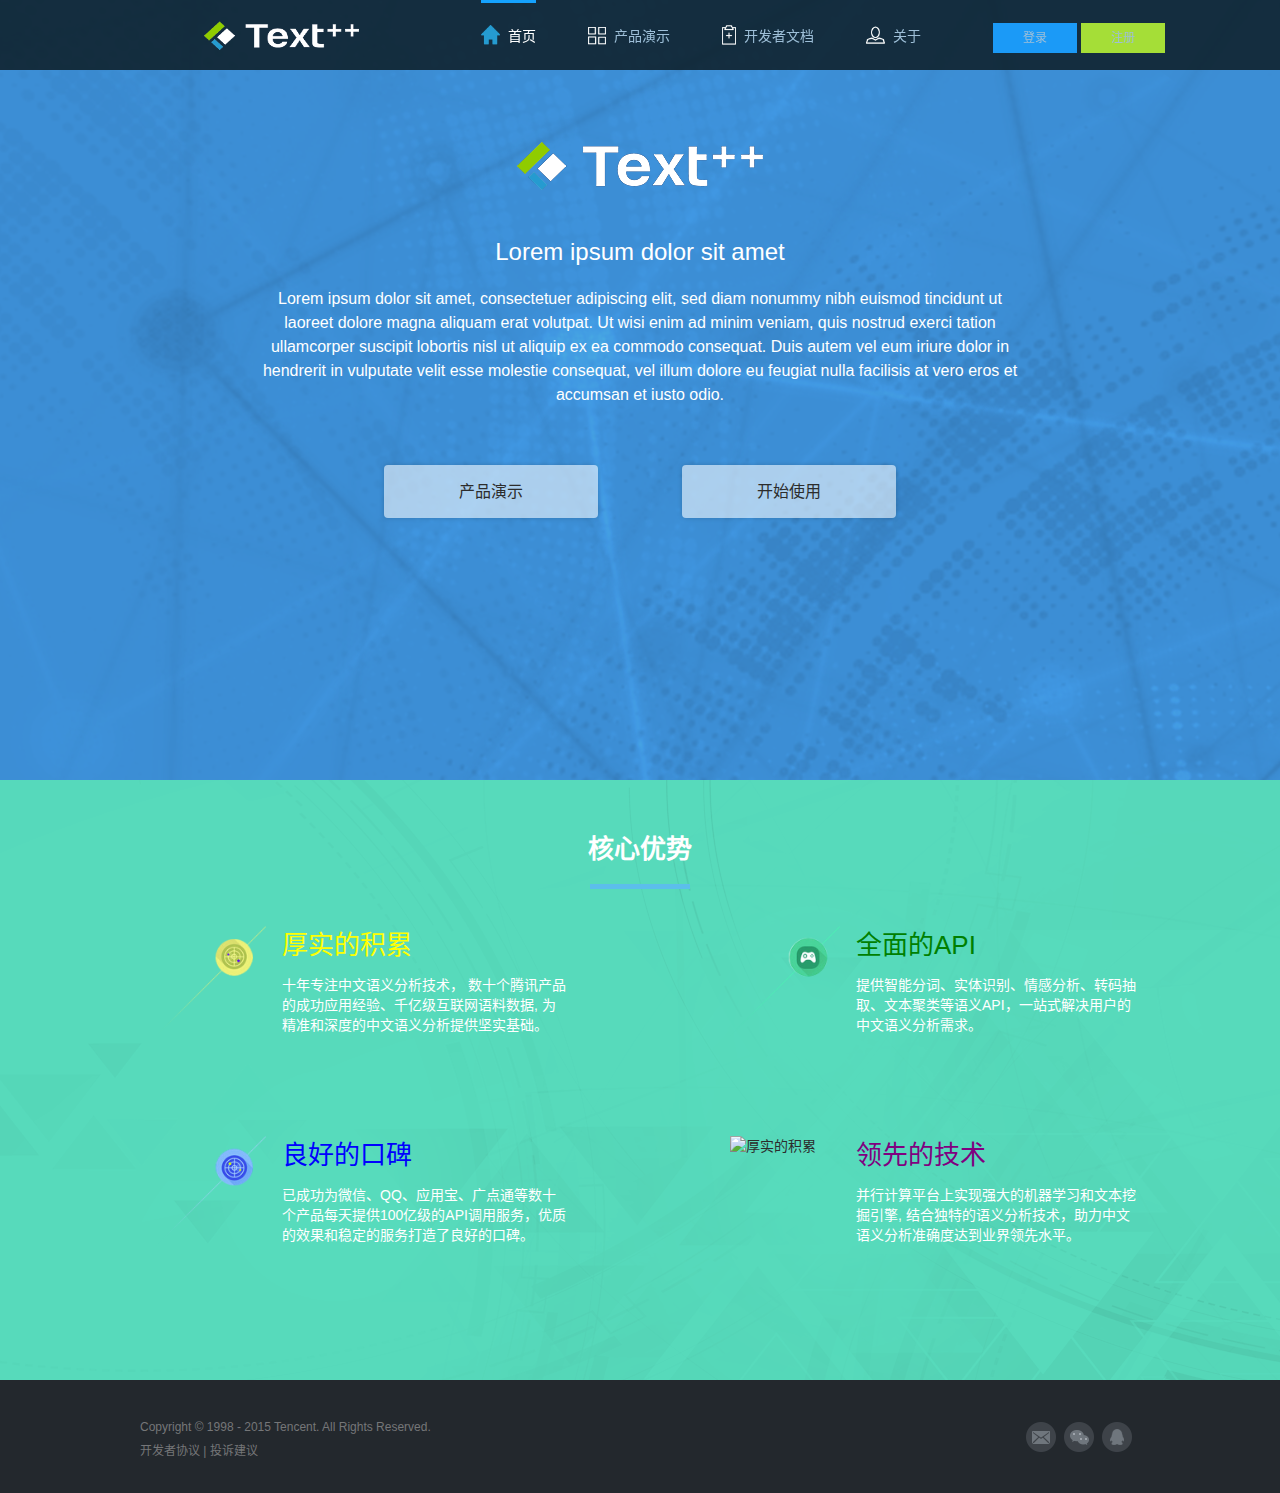
==== app/templates/index.html @ 3417a4ab "delete .html" ====
<!DOCTYPE html>
<!--[if lt IE 9]>
    <html class="lt9">
<![endif]-->
<html lang="zh-cn">

<head>
    <script type="text/javascript">
	    var _speedMark = new Date();
	</script>
	<meta http-equiv="Content-Type" content="text/html; charset=utf-8" />
    <meta http-equiv="X-UA-Compatible" content="IE=edge" />
    <title>Text++-首页</title>
    <meta name="Copyright" content="Tencent" />
    <link href="public/wenzhi/images/common/favicon.ico" type="image/ico" rel="shortcut icon" />
    <meta name="Keywords" content="Text++" />
    <meta name="Description" content="中文语义分析平台" />
	<script type="text/javascript" src="https://js.aq.qq.com/js/aq_common.js"></script>
    <link rel="stylesheet" href="public/wenzhi/css/global.css">
    <link rel="stylesheet" href="public/wenzhi/css/index.css">
    <link rel="stylesheet" href="public/wenzhi/css/buttons.css">
    <link rel="stylesheet" href="public/wenzhi/css/footer.css">
    <script type="text/javascript" src="public/wenzhi/js/respond.min.js"></script>
    

    <!-- <meta name="full-screen" content="yes">
	<meta name="viewport" content="width=device-width,height=device-height,initial-scale=1.0,minimum-scale=1.0,maximum-scale=1.0,user-scalable=yes"> -->
</head>

<body>
    <div class="header_topbar">
        <div class="header_content ui_maxw">
            <a href="index" class="logo" title="Text++">Text++</a>
                <div class="header_menu">
                    <ul>
                        <li class="current"><a href="#" title="首页"><img style = "float:left; margin-top:22px;s" src="public/wenzhi/images/main/home_choose.png" height="30%"/>&nbsp;&nbsp;首页</a></li>
                        <li><a href="semantic" title="产品演示"><img style = "float:left; margin-top:22px;s" src="public/wenzhi/images/main/product.png" height="30%"/>&nbsp;&nbsp;产品演示</a></li>
                        <li><a href="#" title="开发者文档"><img style = "float:left; margin-top:22px;s" src="public/wenzhi/images/main/document.png" height="30%"/>&nbsp;&nbsp;开发者文档</a></li>
                        <li><a href="#" title="关于"><img style = "float:left; margin-top:22px;s" src="public/wenzhi/images/main/about.png" height="30%"/>&nbsp;&nbsp;关于</a></li>
                    </ul>
                </div>
                <div class="header_sign">
                    <div class="sign_wrap">
                        <a href="login" class="button button-primary button-small">登录</a>
                        <a href="register" class="button button-action button-small">注册</a> 
                    </div>
                </div>
        </div>
        <div class="header_topbar_bg"></div>
    </div>

    <div class="header">
        <div class="header_banner">
            <div class="header_banner_content ui_maxw">
                <h1><img src="public/wenzhi/images/main/logo.png"></h1>

                    <div class="article_col_head active">
                        <p><font color="white" size="5pt">Lorem ipsum dolor sit amet</font></p>
                        <p><font color="white" size="3pt">Lorem ipsum dolor sit amet, consectetuer adipiscing elit, sed diam nonummy nibh euismod tincidunt ut laoreet dolore magna aliquam erat volutpat. Ut wisi enim ad minim veniam, quis nostrud exerci tation ullamcorper suscipit lobortis nisl ut aliquip ex ea commodo consequat. Duis autem vel eum iriure dolor in hendrerit in vulputate velit esse molestie consequat, vel illum dolore eu feugiat nulla facilisis at vero eros et accumsan et iusto odio.</font></p>
                    </div>
                <div class="header_banner_btn"> <a href="semantic
                " class="mod_bigbtn mod_btn_white" title="产品演示">产品演示</a> <a href="semantic" class="mod_bigbtn mod_btn_white" title="开始使用" target="_blank">开始使用</a> </div>
            </div>
        </div>
        <div class="header_bg"></div>
    </div>

    <div class="section_container active">
        <div class="section_bg">
            <div class="title">
                <h2 class="mod_h2">核心优势</h2>
            </div>
            <div class="section_list ui_maxw">
                <ul>
                    <li class="section_list_item section_item_1">
                        <div class="pto"> <img src="public/wenzhi/images/main/advavtage_a.png" height="100%" alt="厚实的积累"> </div>
                        <h3 class="tit"><font color="yellow">厚实的积累</font></h3>
                        <p class="info"> 十年专注中文语义分析技术， 数十个腾讯产品的成功应用经验、千亿级互联网语料数据, 为精准和深度的中文语义分析提供坚实基础。 </p>
                    </li>
                    <li class="section_list_item section_item_2">
                        <div class="pto"> <img src="public/wenzhi/images/main/advavtage_b.png" height="100%" alt="厚实的积累"> </div>
                        <h3 class="tit"><font color="green">全面的API</font></h3>
                        <p class="info"> 提供智能分词、实体识别、情感分析、转码抽取、文本聚类等语义API，一站式解决用户的中文语义分析需求。 </p>
                    </li>
                    <li class="section_list_item section_item_3">
                        <div class="pto"> <img src="public/wenzhi/images/main/advavtage_c.png" height="100%" alt="厚实的积累"> </div>
                        <h3 class="tit"><font color="blue">良好的口碑</font></h3>
                        <p class="info"> 已成功为微信、QQ、应用宝、广点通等数十个产品每天提供100亿级的API调用服务，优质的效果和稳定的服务打造了良好的口碑。 </p>
                    </li>
                    <li class="section_list_item section_item_4">
                        <div class="pto pto_1"> <img src="public/wenzhi/images/main/advavtage_d.png" height="100%" alt="厚实的积累"> </div>
                        <h3 class="tit"><font color="purple">领先的技术</font></h3>
                        <p class="info"> 并行计算平台上实现强大的机器学习和文本挖掘引擎, 结合独特的语义分析技术，助力中文语义分析准确度达到业界领先水平。 </p>
                    </li>
                </ul>
            </div>
        </div>
    </div>

    <script type="text/javascript" src="public/wenzhi/js/jquery-1.11.1.min.js"></script>
    <script type="text/javascript" src="public/wenzhi/js/jquery.scrollUp.js"></script>
    <script type="text/javascript" src="public/wenzhi/js/footer.js"></script>
    <script type="text/javascript" src="public/wenzhi/js/common.js"></script>
    <div class="footer">
	<div class="copyright ui_maxw">
		<p class="txt">Copyright &copy; 1998 - 2015 Tencent. All Rights Reserved.</p>
		<p class="txt"><a href="help.html?topic=agreement">开发者协议</a> | <a href="http://mail.qq.com/cgi-bin/qm_share?t=qm_mailme&email=Enx_Yk16d35id2BSY2M8cX1-" target="_blank">投诉建议</a></p>
		
		<div class="foot_link"> 
			<a href="http://mail.qq.com/cgi-bin/qm_share?t=qm_mailme&email=Enx_Yk16d35id2BSY2M8cX1-" target="_blank" class="ico_foot_mail"></a> 
			<a class="ico_foot_wechat">
			<div class="link_show"> <b class="bar"></b>
				<p class="tit">扫码关注“腾讯文智”</p>
				<div class="photo"> <img src="public/wenzhi/images/common/wechat_nlp_new.jpg" alt="扫码关注“腾讯云搜”"> </div>
			</div>
			</a> 
			<a target="_blank" class="ico_foot_qq"></a>
		</div>
	</div>
	<div class="scrollUpf">
        <a style="" title="返回顶部" href="javascript:pageScroll();" id="scrollUp"></a>
    </div>
</div>

    <script src="public/wenzhi/plugin/bootstrap/js/bootstrap.min.js"></script>
    <script src="public/wenzhi/plugin/bootstrap/assets/js/docs.min.js"></script>
	
</body>

</html>
---- app/templates/public/wenzhi/css/global.css ----
/* reset begin */
html { -webkit-text-size-adjust: 100%; -ms-text-size-adjust: 100%; }
body, dl, dt, dd, ul, ol, li, h1, h2, h3, h4, h5, h6, pre, code, form, fieldset, legend, input, textarea, p, blockquote, th, td, hr, button, article, aside, details, figcaption, figure, footer, header, hgroup, menu, nav, section { margin: 0; padding: 0; }
article, aside, details, figcaption, figure, footer, header, hgroup, menu, nav, section { display: block; }
audio, canvas, video { display: inline-block; *display:inline;
*zoom:1;
}
body, button, input, select, textarea { font: 14px/1.5 'microsoft yahei',tahoma, Arial, 'hiragino sans gb', 'microsoft yahei', sans-serif; }
h1, h2, h3, h4, h5, h6 { font-size: 1em; }
a { text-decoration: none; }
/*a:active { background-color: transparent; }*/
small, cite, code, em, th, i, b { font-size: 1em; font-style: normal; font-weight: 500; }
input, select, textarea, button { font-size: 1em; -webkit-box-sizing: content-box; -moz-box-sizing: content-box; box-sizing: content-box; }
button, input[type=button], input[type=submit] { cursor: pointer; }
button[disabled], input[disabled] { cursor: default; }
button::-moz-focus-inner, input::-moz-focus-inner {
border:0 none;
padding:0;
}
textarea { overflow: auto; vertical-align: top; }
table { border-collapse: collapse; border-spacing: 0; }
fieldset, img, iframe { border: 0 none; }
img { display: inline-block; vertical-align: bottom; -ms-interpolation-mode: bicubic; }
iframe { display: block; }
ul, ol { list-style: none; }
li { vertical-align: top; }
q:before, q:after { content: ''; }
table {
  border-collapse: collapse;
  border-spacing: 0;
}
td,
th {
  padding: 0;
}
/* reset end */
body{
  color: #2c2c2c;
}
button,input[type='button']{
  outline: none;
}
::-webkit-input-placeholder { /* WebKit browsers */
    color:#2c2c2c;
}
:-moz-placeholder { /* Mozilla Firefox 4 to 18 */
    color:#2c2c2c;
}
::-moz-placeholder { /* Mozilla Firefox 19+ */
    color:#2c2c2c;
}
:-ms-input-placeholder { /* Internet Explorer 10+ */
    color:#2c2c2c;
}
/*输入框*/
/*input[type="text"]{
  color:#b0b0b0;
  border: 1px solid #d2d2d2;
}*/
input[type="text"]:focus, textarea:focus{
  /*border: 1px solid #3094f1 !important;*/
  outline: none;
  /*color: #2a2a2a;*/
}
input[type="text"][readonly]{
  border: none;
}
input[type="text"][readonly]:focus{
  border: none;
  color: #b0b0b0;
}
/* 公用组件 */
.clearfix:after {
    clear:both;
    content:".";
    display:block;
    height:0;
    line-height:0;
    font-size:0;
    visibility:hidden;
}
.clearfix { zoom:1; }

.ui_maxw{
  width: 1170px;
  padding: 0 15px;
  margin-left: auto;
  margin-right: auto;
}
/* 响应式 处理 */
@media screen and (max-width: 1401px){
  .ui_maxw{
    width: 1000px;
    padding-left: 0;
    padding-right: 0;
  }
}
.ui_tac{
  text-align: center;
}
.ui_left{
  float:left;
}
.ui_right{
  float:right;
}
.ui_txt_red{
  color: #f56e6e;
}
.ui_txt_blue{
  color: #3094f1;
}
.ui_txt_green{
  color: #3EA41E;
}
/* 公用按钮 */
/*按钮样式*/
.mod_bigbtn{
  display: inline-block;
  *display: inline;
  *zoom: 1;
  width: 214px;
  height: 53px;
  line-height: 53px;
  border-radius: 4px;
  text-align: center;
  box-shadow: 0 0 5px rgba(12,2,3,.17);
  font-size: 16px;
  color: #115274;
  transition: all .5s ease-out;
}
.mod_smallbtn{
  display: inline-block;
  *display: inline;
  *zoom: 1;
  width: 108px;
  height: 38px;
  line-height: 38px;
  border-radius: 4px;
  text-align: center;
  transition: all .5s ease-out;
}
.mod_autobtn{
  display: inline-block;
  *display: inline;
  *zoom: 1;
  padding: 0 40px;
  height: 38px;
  line-height: 38px;
  text-align: center;
  transition: .4s cubic-bezier(.3,0,0,1.0);
  border-radius: 4px;
}
/*按钮外观*/
/*白蓝*/
.mod_btn_blue{
  color: #2890e1;
  background-color: #FFFFFF;
  border: 1px solid #2186d5;
}
.mod_btn_blue:hover{
  background-color: #f1f9ff;
  border: 1px solid #2b90de;
}
/*深蓝*/
.mod_btn_deep{
  color: #FFFFFF;
  background-color: #2890e1;
  border: 1px solid #2186d5;
}
.mod_btn_deep:hover{
  background-color: #2186d5;
}
/*白*/
.mod_btn_white{
  color:#2c2c2c;
  background-color: rgba(255,255,255,.57);
  background-color: #94c5e4\0/; /* ie8 */
  *background-color: #94c5e4; /* ie6-7 */
}
.mod_btn_white:hover{
  background-color: rgba(255,255,255,.75);
  background-color: #94c5e4\0/; /* ie8 */
  *background-color: #94c5e4; /* ie6-7 */
}
/*纯白*/
.mod_btn_snow{
  color:#2c2c2c;
  background-color: #FFFFFF;
  border: 1px solid #dbdbdb;
}
.mod_btn_snow:hover{
  background-color: #f9f9f9;
}
/*绿*/
.mod_btn_green{
  background-color: rgba(124,224,101,.80);
  background-color: #7ce065\0/; /* ie8 */
  *background-color: #7ce065; /* ie6-7 */
}
.mod_btn_green:hover{
  background-color: #8bf273;
}
/*灰*/
.mod_btn_gray{
  color: #2c2c2c;
  background-color: #f8f8f8;
  border: 1px solid #dbdbdb;
}
.mod_btn_gray:hover{
  background-color: #dbdbdb;
}
/* 公共icon */
.icon_main{
  display: inline-block;
  *display: inline;
  *zoom: 1;
  vertical-align: middle;
}
.mod_h2{
  display: inline-block;
  *display: inline;
  *zoom: 1;
  padding-bottom: 22px;
  font-size: 26px;
  *border-bottom: 5px solid #5cbeeb;
}
.mod_h2:after{
  display: block;
  content: "";
  width: 0;
  margin: 15px auto -27px;
  height: 5px;
  background-color: #5cbeeb;
  transition: all 0.8s ease;
}
.active .mod_h2:after{
  width: 100px;
}
/*公共头部 导航*/
.fix_top {
  z-index: 10;
  position: fixed;
  top: 0;
  left: 0;
  width: 100%;
  height: 70px;
}
.header_topbar {
    z-index: 10;
    position: fixed;
    width: 100%;
    height: 70px;
}
.header_topbar_bg {
    height: 70px;
    background-color: #0d1c25;
    /*box-shadow: 0 0 24px rgba(12,2,3,0.3);*/
    filter: alpha(opacity=85);
    -moz-opacity: 0.85;
    -khtml-opacity: 0.85;
    opacity: 0.85;
}

.header_topbar_bg2 {
    height: 70px;
    background-color: rgb(103,61,63);
    /*box-shadow: 0 0 24px rgba(12,2,3,0.3);*/
    filter: alpha(opacity=85);
    -moz-opacity: 0.85;
    -khtml-opacity: 0.85;
    opacity: 0.85;
}

.header_content {
    z-index: 5;
    position: relative;
    margin-bottom: -70px;
    height: 70px;
}
.header_content a {
    color: #9ebfd8;
    transition: all .3s ease-out;
}
.header_content a:hover {
    color: #FFF;
}
.header_content .logo {
  z-index: 12;
    position: absolute;
    top: 6px;
    left: 16px;
    width: 250px;
    height: 60px;
    background: url(../images/main/logo.png) no-repeat 0 0;
    background-size: 155px 30px;
    background-position: center center;
    overflow: hidden;
    text-indent: -99em;
}
.header_menu {
    position: absolute;
    top: 0;
    left: 315px;
}
.header_menu ul li {
    float: left;
    margin: 0 26px;
    _display: inline;
}

.header_menu a {
    display: block;
    height: 67px;
    line-height: 67px;
    padding-top: 3px;
}
.header_menu ul li a:hover{
   color: #FFF;
}
.header_menu ul li.current a {
    padding-top: 0;
    border-top: 3px solid #15a2fe;
    color: #FFF;
}
.header_sign {
  z-index: 15;
    position: absolute;
    right: -25px;
    top: 23px;
    color: #9ebfd8;
}
.header_sign .line{
  display: inline-block;
  *display: inline;
  *zoom: 1;
  vertical-align: top;
  margin: 0 8px 0 4px;
}
.header_sign .icon_sign {
    margin-left: 2px;
}
.icon_sign {
    width: 13px;
    height: 13px;
    background: url(../images/common/icon_sign.png) no-repeat 0 0;
}

.sign_wrap {
    text-align: left;
    font-size: 14px;
    height: 52px;
    line-height: 29px;
    white-space: nowrap;
}
.sign_wrap .user_avatar{
  position: relative;
  cursor: pointer;
  float: left;
  vertical-align: middle;
  line-height: 30px;
}
.sign_wrap .tooltip{
  display: none;
  z-index:10;
  position: absolute;
  top: 33px;
  right: 6px;
  width: 50px;
  padding: 0 10px;
  font-size: 14px;
  color: #4e4e4e;
  line-height: 26px;
  background-color: #fff;
  border-radius: 3px;
  border: 1px solid #eee;
  white-space: nowrap;
  text-align: center;
  -webkit-box-shadow: 0 1px 3px rgba(12, 2, 3, .35);
  -moz-box-shadow: 0 1px 3px rgba(12, 2, 3, .35);
  box-shadow: 0 1px 3px rgba(12, 2, 3, .35);
}
.sign_wrap .tooltip:hover{
    color: #3094f1;
}
.sign_wrap .tooltip .ico_up_arrow{
  position: absolute;
  top: -8px;
  right: 10px;
  width: 15px;
  height: 9px;
  background-image: url(../images/common/ico_up_arrow.png);
}
.sign_wrap .avatar{
  width: 30px;
  height: 30px;
  border-radius: 100%;
  box-shadow: 0 0 2px rgba(12, 2, 3, .72);
}
.sign_wrap .user_name{
  display: inline-block;
  padding-bottom: 4px;
  text-align: left;
  overflow: hidden;
  text-overflow: ellipsis;
  white-space: nowrap;
  cursor: pointer;
}
.sign_wrap .user_name:hover .tooltip{
  display: inline-block;
}
.sign_wrap .user_name .bor{
  display: inline-block;
  *display: inline;
  *zoom: 1;
  margin-right: 3px;
  font-size:0;
  width:0;
  height:0;
  border-width:4px;
  border-style: solid dashed dashed;
  border-color: #9ebfd8 transparent transparent;
  overflow:hidden;
}
.sign_wrap .user_name:hover .bor{
  border-color: #FFFFFF transparent transparent;
}
/*公共底部*/
.footer{
  z-index: 10;
  position: relative;
  height: 113px;
  font-size: 12px;
  background-color: #23282d;
}
.footer .copyright{
  position: relative;
  padding-top: 35px;
  text-align: center;
}
.footer .copyright .txt{
  line-height: 24px;
  color: #757678;
  text-align: left;
}
.footer .copyright a{
  color: #757678;
  text-decoration: none;
}
.footer .copyright a:hover{
  text-decoration: underline;
}
.foot_link {
  position: absolute;
  right: 8px;
  top: 42px;
}
.foot_link a{
  float: left;
  display: inline-block;
  margin-left: 8px;
  width: 30px;
  height: 30px;
  background-repeat: no-repeat;
  background-image: url(../images/common/ico_foot_link.png);
  cursor: pointer;
}
.foot_link a:hover{
  text-decoration: none;
}
.foot_link .ico_foot_mail{
  background-position: 0 -33px;
}
.foot_link .ico_foot_mail:hover{
  background-position: 0 0;
}
.foot_link .ico_foot_wechat{
  position: relative;
  background-position: -33px -33px;
}
.foot_link .ico_foot_wechat:hover{
  background-position: -33px 0;
}
.foot_link .ico_foot_qq{
  background-position: -66px -33px;
}
.foot_link .ico_foot_qq:hover{
  background-position: -66px 0;
}
.foot_link .link_show{
  display: none;
  position: absolute;
  top: -174px;
  left: -57px;
  width: 140px;
  height: 155px;
  text-align: center;
  background-color: #fff;
  border-radius: 3px;
  box-shadow: 0 0 3px rgba(12,2,3,.25);
  *border: 1px solid #ebeaea;
}
.foot_link .link_show .bar{
  z-index: 10;
  position: absolute;
  left: 62px;
  top: 155px;
  display: block;
  font-size: 0;
  width: 0;
  height: 0;
  border-width: 8px;
  border-style: solid dashed dashed;
  border-color: #FFFFFF transparent transparent;
}
.foot_link .link_show .tit{
  padding:8px 0 10px 0;
  color: #4e4e4e;
}
.foot_link .ico_foot_wechat:hover .link_show{
  display: block;
}
.foot_link .ico_foot_wechat:hover  .tit{
  text-decoration: none;
}

/* iconfont  */
@font-face {font-family: "iconfont";
  src: url('../images/iconfont/iconfont.eot'); /* IE9*/
  src: url('../images/iconfont/iconfont.eot?') format('embedded-opentype'), /* IE6-IE8 */
  url('../images/iconfont/iconfont.woff') format('woff'), /* chrome、firefox */
  url('../images/iconfont/iconfont.ttf') format('truetype'), /* chrome、firefox、opera、Safari, Android, iOS 4.2+*/
  url('../images/iconfont/iconfont.svg') format('svg'); /* iOS 4.1- */
}

.iconfont {
  font-family:"iconfont" !important;
  font-size:16px;
  color: #FFF;
  filter:alpha(opacity=40);-moz-opacity:0.4;-khtml-opacity: 0.4; opacity: 0.4;
  font-weight: 200;
  font-style:normal;
  -webkit-font-smoothing: antialiased;
  -webkit-text-stroke-width: 0.1px;
  -moz-osx-font-smoothing: grayscale;
}
.icon-iconthree:before { content: "\e60a"; }
.icon-iconfour:before { content: "\e608"; }
.icon-iconsix:before { content: "\e609"; }
.icon-icondot:before { content: "\e607"; }

/* iconfont -------- */

/* -----来自星星的你 -------*/
.col_bg{
    position: relative;
}
.col_bg em{
    position: absolute;
}
.col_bg .iconfont{
    display: block;
    background-repeat: no-repeat;
    background-position: center center;
}
/* 类型 */
.icon_dot{
   /* 圆形 &#xe607; */
}
.icon_san{
    /* 三角形 &#xe60a; */
}
.icon_six{
    /*六边形 &#xe609; */
}
.icon_four{
   /*四边形 &#xe608; */
}

 /* 大小 */
.size_20{
    width: 20px;
    height: 20px;
   font-size: 20px;
   line-height: 20px;
}
.size_25{
    width: 25px;
    height: 25px;
   font-size: 25px;
   line-height: 25px;
}
.size_30{
    width: 30px;
    height: 30px;
   font-size: 30px;
   line-height: 30px;
}
.size_35{
    width: 35px;
    height: 35px;
   font-size: 35px;
   line-height: 35px;
}
.size_40{
    width: 40px;
    height: 40px;
   font-size: 40px;
   line-height: 40px;
}
.size_50{
    width: 50px;
    height: 50px;
   font-size: 50px;
   line-height: 50px;
}
.size_60{
    width: 60px;
    height: 60px;
   font-size: 60px;
   line-height: 60px;
}
.size_65{
    width: 65px;
    height: 65px;
   font-size: 65px;
   line-height: 65px;
}
.size_70{
    width: 70px;
    height: 70px;
   font-size: 70px;
   line-height: 70px;
}
.size_80{
    width: 80px;
    height: 80px;
   font-size: 80px;
   line-height: 80px;
}
.size_85{
    width: 85px;
    height: 85px;
   font-size: 85px;
   line-height: 85px;
}
.size_90{
    width: 90px;
    height: 90px;
   font-size: 90px;
   line-height: 90px;
}
.size_100{
    width: 100px;
    height: 100px;
   font-size: 100px;
   line-height: 100px;
}
/* 定位 */
/* 01 */
.wrap_xy_1 .em_xy_1 {
    bottom: 17%;
    left: 17%;
}
.wrap_xy_1 .em_xy_2 {
    top: 30%;
    left: 30%;
}
.wrap_xy_1 .em_xy_3 {
    top: 24%;
    left: 0;
}
.wrap_xy_1 .em_xy_4 {
    top: 22%;
    right: 20%;
}
.wrap_xy_1 .em_xy_5 {
    bottom: 10%;
    left: 40%;
}
.wrap_xy_1 .em_xy_6 {
    top: 52%;
    right: 20%;
}
.wrap_xy_1 .em_xy_7{
    bottom: 6%;
    right: -10%;
}
.wrap_xy_1 .em_xy_8{
    top: 32%;
    right: 38%;
}

/*  02 */
.wrap_xy_2 .em_xy_1 {
    bottom: 10%;
    left: -3%;
}
.wrap_xy_2 .em_xy_2 {
    top: 25%;
    left: 30%;
}
.wrap_xy_2 .em_xy_3 {
    bottom: 26%;
    left: 34%;
}
.wrap_xy_2 .em_xy_4 {
    bottom: 6%;
    right: -3%;
}
.wrap_xy_2 .em_xy_5 {
    top: 51%;
    right: 17%;
}
.wrap_xy_2 .em_xy_6 {
    top: 12%;
    right: 7%;
}
/*  02 */
.wrap_xy_3 .em_xy_1 {
    bottom: 10%;
    left: 28%;
}
.wrap_xy_3 .em_xy_2 {
  top: 24%;
  left: -17%;
}
.wrap_xy_3 .em_xy_3 {
    top: 10px;
  left: 10%;
}
.wrap_xy_3 .em_xy_4 {
    bottom: 0;
    right: -3%;
}
.wrap_xy_3 .em_xy_5 {
  top: -86px;
  right: 26%;
}
.wrap_xy_3 .em_xy_6 {
  top: 12%;
  right: -22%;
}
.wrap_xy_3 .em_xy_7{
  top: 12%;
    right: 15%;
}
.wrap_xy_3 .em_xy_8{
  top: 12%;
    left: 8%;
}
.wrap_xy_3 .em_xy_9{
  top: -100px;
    left: -10%;
}
/* 05 */
#section5 .icon_san {color: #55c225; }
#section5 .icon_dot {color: #31a4d9; }
#section5 .icon_six {color: #ff6a28; }
#section5 .icon_four{color: #fbb234; }
#section5 .iconfont{filter:alpha(opacity=60);-moz-opacity:0.6;-khtml-opacity: 0.6; opacity: 0.6;}

/* 星星的 旋转 */

.ani_rot_1 {
    -webkit-animation: ani_rot_1 10.8s 0s linear infinite  ;
    animation: ani_rot_1 10.8s 0s linear infinite  ;
}
@-webkit-keyframes ani_rot_1 {
    0% {
        transform:rotate(0deg);
    }
    100% {
       transform:rotate(360deg);
    }
}
@keyframes ani_rot_1 {
    0% {
        transform:rotate(0deg);
    }
    100% {
       transform:rotate(360deg);
    }
}

/* 星星的 位移 */
.ani_xy_1{
    -webkit-animation: ani_xy_1 12s 0s linear infinite alternate ;
    animation: ani_xy_1 12s 0s linear infinite alternate ;
}
@-webkit-keyframes ani_xy_1 {
    0% {
        transform:translate3d(0,-50px,0);
    }
    100% {
       transform:translate3d(30px,50px,0);
    }
}
@keyframes ani_xy_1 {
    0% {
        transform:translate3d(0,-50px,0);
    }
    100% {
       transform:translate3d(30px,50px,0);
    }
}
.ani_xy_2 {
    -webkit-animation: ani_xy_2 12s 0s linear infinite alternate ;
    animation: ani_xy_2 12s 0s linear infinite alternate ;
}
@-webkit-keyframes ani_xy_2 {
    0% {
        transform:translate3d(-30px,-58px,0) ;
    }
    100% {
       transform:translate3d(0,50px,0);
    }
}
@keyframes ani_xy_2 {
    0% {
        transform:translate3d(-30px,-58px,0) ;
    }
    100% {
       transform:translate3d(0,50px,0);
    }
}
.ani_xy_3 {
    -webkit-animation: ani_xy_3 12s 0s linear infinite alternate ;
    animation: ani_xy_3 12s 0s linear infinite alternate ;
}
@-webkit-keyframes ani_xy_3 {
    0% {
        transform:translate3d(0,58px,0) ;
    }
    100% {
       transform:translate3d(-30px,-50px,0) ;
    }
}
@keyframes ani_xy_3 {
    0% {
        transform:translate3d(0,58px,0) ;
    }
    100% {
       transform:translate3d(-30px,-50px,0) ;
    }
}
.ani_xy_4 {
    -webkit-animation: ani_xy_4 12s 0s linear infinite alternate ;
    animation: ani_xy_4 12s 0s linear infinite alternate ;
}
@-webkit-keyframes ani_xy_4 {
    0% {
        transform:translate3d(0,58px,0) ;
    }
    100% {
        transform:translate3d(30px,-60px,0) ;
    }
}
@keyframes ani_xy_4 {
    0% {
        transform:translate3d(0,58px,0) ;
    }
    100% {
        transform:translate3d(30px,-60px,0) ;
    }
}

#help_xx{
  position: absolute;
  top: 70px;
  left: 50%;
  height: 194px;
  margin-left: -600px;
}
#help_xx .col_bg{
  margin-top: 97px;
}
#help_xx .iconfont{
  color: #d5d5d5\9;
  color: rgba(213,213,213,0.75);
}

.console_left {
  float: left;
  width: 30%;

  background-color: red;
  margin: 0px;
  padding: 0px;
}

.console_right {
  float: right;
  width: 70%;

  background-color: blue;
  margin: 0px;
  padding: 0px; 
}
---- app/templates/public/wenzhi/css/index.css ----
.header {
  position: relative;
  z-index: 3;
  overflow: hidden;
  width: 100%;
  height: 780px;
  background-color: #1589ce;
  background-image: -webkit-linear-gradient(315deg, #1e5ea2 30%, #0fa5ea 70%);
  background-image: linear-gradient(135deg, #1e5ea2 30%, #0fa5ea 70%);
  background-image: -webkit-linear-gradient(135deg, #1e5ea2 30%, #0fa5ea 70%);
  background-image: linear-gradient(-45deg, #1e5ea2 30%, #0fa5ea 70%);
}
.header_bg {
  position: absolute;
  top: 0;
  left: 0;
  width: 100%;
  height: 780px;
  background: url(../images/main/background.png) no-repeat center top;
}
.header_banner,
.header_brand {
  position: relative;
  z-index: 5;
  width: 100%;
  margin-top: 67px;
}
/* banner */
.header_banner h1 {
  padding-top: 74px;
  font-size: 26px;
  font-weight: normal;
  text-align: center;
  color: #fff;
}
.header_banner .bar_img {
  width: 453px;
  margin: 10px auto 0;
  text-align: center;
}
.header_banner .bar_img .bar {
  display: inline-block;
  width: 85px;
  height: 6px;
  background-color: #fff;
}
.header_banner .bar_img .img_wrap {
  overflow: hidden;
  height: 127px;
  margin-top: 11px;
  text-indent: -99em;
  background: url(../images/index/banng_tit.png) no-repeat center bottom;
}
.header_banner_btn {
  margin-top: 20px;
  text-align: center;
}
.header_banner_btn .mod_bigbtn {
  margin: 0 40px;
}
/* 焦点&闪现 ----------------- */
.header_banner_content {
  position: relative;
}
.focus_wrap {
  /*z-index: 10;
        position: absolute;
        top: 0;
        left: 0;
        width: 100%;
        height: 542px;*/
}
.focus_item {
  position: absolute;
  width: 62px;
}
.focus_item_cont {
  position: relative;
  height: 72px;
}
.focus_item_cont .icon {
  width: 62px;
  height: 47px;
}
.focus_item_cont .dot {
  display: block;
  width: 23px;
  height: 23px;
  margin: 5px auto 0;
  background: url(../images/index/focus_dotbg.png) no-repeat 0 0;
}
.focus_item_cont .text {
  position: absolute;
  white-space: nowrap;
  color: #fff;
}
.focus_item_1 {
  top: 130px;
  left: 224px;
}
.focus_item_1 .focus_item_cont .icon {
  background: url(../images/index/focus_1_ico.png) no-repeat 0 0;
}
.focus_item_1 .focus_item_cont .text {
  top: -25px;
  right: 52px;
  height: 35px;
}
.focus_line_1 {
  width: 61px;
  height: 25px;
  background: url(../images/index/focus_line_1.png) no-repeat right 10px;
}
.focus_line_2 {
  width: 62px;
  height: 26px;
  background: url(../images/index/focus_line_2.png) no-repeat left 10px;
}
.focus_item_2 {
  top: 290px;
  left: 294px;
}
.focus_item_2 .focus_item_cont .icon {
  background: url(../images/index/focus_2_ico.png) no-repeat 0 0;
}
.focus_item_2 .focus_item_cont .text {
  top: -25px;
  right: 52px;
  height: 35px;
}
.focus_item_3 {
  top: 170px;
  left: 923px;
}
.focus_item_3 .focus_item_cont .icon {
  background: url(../images/index/focus_3_ico.png) no-repeat 0 0;
}
.focus_item_3 .focus_item_cont .text {
  top: -27px;
  left: 52px;
  height: 35px;
}
/* 焦点&闪现动画 */
.focus_item .focus_item_cont .text .focus_line_1,
.focus_item .focus_item_cont .text .focus_line_2 {
  overflow: hidden;
  width: 0;
  -webkit-transition: all 0.4s ease-in-out;
          transition: all 0.4s ease-in-out;
  opacity: 0;
}
.lt9 .focus_item .focus_item_cont .text .focus_line_1,
.lt9 .focus_item .focus_item_cont .text .focus_line_2 {
  display: none;
}
.focus_item.current .focus_item_cont .text .focus_line_1,
.focus_item.current .focus_item_cont .text .focus_line_2 {
  width: 62px;
  -webkit-transform: translate3d(0, 0, 0);
          transform: translate3d(0, 0, 0);
  opacity: 1;
}
.lt9 .focus_item.current .focus_item_cont .text .focus_line_1,
.lt9 .focus_item.current .focus_item_cont .text .focus_line_2 {
  display: inline-block;
}
.focus_item .focus_item_cont .text b {
  opacity: 0;
}
.lt9 .focus_item .focus_item_cont .text b {
  display: none;
}
.focus_item_1.current .focus_item_cont .text b,
.focus_item_2.current .focus_item_cont .text b {
  -webkit-animation: focus_item_1 .5s .4s linear both;
          animation: focus_item_1 .5s .4s linear both;
  opacity: 1;
}
.lt9 .focus_item_1.current .focus_item_cont .text b,
.lt9 .focus_item_2.current .focus_item_cont .text b {
  display: inline;
}
@-webkit-keyframes focus_item_1 {
  0% {
    -webkit-transform: translate3d(-10px, 0, 0);
            transform: translate3d(-10px, 0, 0);
    opacity: 0;
  }
  100% {
    -webkit-transform: translate3d(0, 0, 0);
            transform: translate3d(0, 0, 0);
    opacity: 1;
  }
}
@keyframes focus_item_1 {
  0% {
    -webkit-transform: translate3d(-10px, 0, 0);
            transform: translate3d(-10px, 0, 0);
    opacity: 0;
  }
  100% {
    -webkit-transform: translate3d(0, 0, 0);
            transform: translate3d(0, 0, 0);
    opacity: 1;
  }
}
.focus_item_3.current .focus_item_cont .text b {
  -webkit-animation: focus_item_3 .5s .4s linear both;
          animation: focus_item_3 .5s .4s linear both;
  opacity: 1;
}
.lt9 .focus_item_3.current .focus_item_cont .text b {
  display: inline;
}
@-webkit-keyframes focus_item_3 {
  0% {
    -webkit-transform: translate3d(10px, 0, 0);
            transform: translate3d(10px, 0, 0);
    opacity: 0;
  }
  100% {
    -webkit-transform: translate3d(0, 0, 0);
            transform: translate3d(0, 0, 0);
    opacity: 1;
  }
}
@keyframes focus_item_3 {
  0% {
    -webkit-transform: translate3d(10px, 0, 0);
            transform: translate3d(10px, 0, 0);
    opacity: 0;
  }
  100% {
    -webkit-transform: translate3d(0, 0, 0);
            transform: translate3d(0, 0, 0);
    opacity: 1;
  }
}
.focus_item .focus_item_cont .icon {
  -webkit-transition: all 0.4s ease-in-out;
          transition: all 0.4s ease-in-out;
  -webkit-transform: translate3d(0, 8px, 0) scale(0.8);
          transform: translate3d(0, 8px, 0) scale(0.8);
  opacity: 1;
}
.focus_item.current .focus_item_cont .icon {
  -webkit-transform: translate3d(0, 0, 0) scale(1.1);
          transform: translate3d(0, 0, 0) scale(1.1);
}
.focus_item_cont .dot {
  -webkit-animation: focus_item_dot 0.8s ease-in infinite alternate;
          animation: focus_item_dot 0.8s ease-in infinite alternate;
}
@-webkit-keyframes focus_item_dot {
  0% {
    -webkit-transform: scale(1.1);
            transform: scale(1.1);
    opacity: .4;
  }
  100% {
    -webkit-transform: scale(0.9);
            transform: scale(0.9);
    opacity: 1;
  }
}
@keyframes focus_item_dot {
  0% {
    -webkit-transform: scale(1.1);
            transform: scale(1.1);
    opacity: .4;
  }
  100% {
    -webkit-transform: scale(0.9);
            transform: scale(0.9);
    opacity: 1;
  }
}
/* 品牌icon --------- */
.header_brand {
  position: absolute;
  bottom: 0;
  left: 0;
  width: 100%;
}
.header_brand_title {
  height: 40px;
  line-height: 40px;
  font-size: 20px;
  text-align: center;
  color: #8fa5b4;
  background-color: rgba(26, 28, 30, 0.56);
}
.lt9 .header_brand_title {
  background-color: #17506f;
}
.header_brand_cont {
  height: 129px;
  background-color: rgba(13, 28, 37, 0.85);
}
.lt9 .header_brand_cont {
  background-color: #1d415f;
}
.header_brand_cont ul {
  padding-top: 30px;
}
.header_brand_cont li {
  position: relative;
  float: left;
  width: 166px;
  height: 70px;
  text-align: center;
  border-left: 1px solid #1e3646;
}
.header_brand_cont li.first {
  border-left: none;
}
.header_brand_cont li.last {
  border-right: none;
}
.header_brand_cont .icon_main {
  position: absolute;
  top: 0;
  left: 50%;
  width: 80px;
  height: 70px;
  margin-left: -40px;
  -webkit-transition: all 0.4s ease-in-out;
          transition: all 0.4s ease-in-out;
  -webkit-transform: translate3d(0, 0, 0) scale(0.8);
          transform: translate3d(0, 0, 0) scale(0.8);
  background-repeat: no-repeat;
  background-position: center center;
}
.icon_brand_wechat {
  background-image: url(../images/common/icon_brand_wechat.png);
}
.icon_brand_qzone {
  background-image: url(../images/common/icon_brand_qzone.png);
}
.icon_brand_music {
  background-image: url(../images/common/icon_brand_music.png);
}
.icon_brand_video {
  background-image: url(../images/common/icon_brand_video.png);
}
.icon_brand_map {
  background-image: url(../images/common/icon_brand_map.png);
}
.icon_brand_qq {
  background-image: url(../images/common/icon_brand_qq.png);
}
.icon_brand_yyb {
  background-image: url(../images/common/icon_brand_yyb.png);
}
.header_brand_cont .icon_brand_wechat2 {
  background-image: url(../images/common/icon_brand_wechat2.png);
  background-position: center -4px;
}
.header_brand_cont .icon_brand_qzone2 {
  background-image: url(../images/common/icon_brand_qzone2.png);
  background-position: center -4px;
}
.header_brand_cont .icon_brand_music2 {
  background-image: url(../images/common/icon_brand_music2.png);
  background-position: center -4px;
}
.header_brand_cont .icon_brand_video2 {
  background-image: url(../images/common/icon_brand_video2.png);
}
.header_brand_cont .icon_brand_map2 {
  background-image: url(../images/common/icon_brand_map2.png);
  background-position: center -4px;
}
.header_brand_cont .icon_brand_qq2 {
  background-image: url(../images/common/icon_brand_qq2.png);
}
.header_brand_cont .icon_brand_yyb2 {
  background-image: url(../images/common/icon_brand_yyb2.png);
  background-position: center -4px;
}
/* 品牌icon 动画 --------- */
.header_brand_cont .i_2 {
  opacity: 0;
}
.lt9 .header_brand_cont .i_2 {
  display: none /* ie6-78 */;
}
.header_brand_cont a:hover .i_2 {
  -ms-transform: scale(1);
  -webkit-transform: scale(1);
          transform: scale(1);
  opacity: 1;
}
.lt9 .header_brand_cont a:hover .i_2 {
  display: inline-block;
}
.header_brand_cont a:hover .i_1 {
  -ms-transform: scale(1.6);
  -webkit-transform: scale(1.6);
          transform: scale(1.6);
  opacity: 0;
}
.lt9 .header_brand_cont a:hover .i_1 {
  display: none;
}
/* 平台介绍 -------------- */
.article_container {
  padding-bottom: 20px;
}
.article_container p {
  color: #7a7a7a;
}
.article_col_head {
  margin-top: 48px;
  padding-bottom: 38px;
  text-align: center;
}
.article_col_head .mod_h2 {
  color: #2c2c2c;
}
.article_col_head p {
  width: 760px;
  line-height: 24px;
  margin: 20px auto 0;
}
/* 分割线 barline-------- */
.index_barline {
  position: relative;
  overflow: hidden;
  width: 100%;
  height: 15px;
}
.index_barline .icon_dot {
  position: absolute;
  z-index: 2;
  top: 0;
  left: 0;
  width: 15px;
  height: 15px;
  background: url(../images/index/icon_bot.png);
}
.index_barline .dot_right {
  right: 0;
  left: auto;
}
.index_barline .line {
  position: absolute;
  top: 7px;
  left: 0;
  width: 100%;
  border-top: 1px solid #d2d2d2;
}
.index_barline .line:after {
  position: absolute;
  top: 0;
  left: 0;
  width: 100%;
  content: '';
  border-top: 1px solid #f1f1f1;
}
/*barline  动画*/
.index_barline .line {
  /*width: 100%;*/
  width: 0;
  -webkit-transition: all 0.8s ease-in-out;
          transition: all 0.8s ease-in-out;
}
.barline_1 .line,
.barline_3 .line {
  left: 15px;
}
.barline_2 .line,
.barline_4 .line {
  right: 15px;
  left: auto;
}
.barline_1.active .line,
.barline_2.active .line,
.barline_3.active .line,
.barline_4.active .line {
  width: 100%;
}
.index_barline .icon_dot {
  -webkit-transition: all 0.4s ease-in-out;
          transition: all 0.4s ease-in-out;
  -ms-transform: scale(0);
  -webkit-transform: scale(0);
          transform: scale(0);
  opacity: 0;
}
.index_barline.active .icon_dot {
  -ms-transform: scale(1);
  -webkit-transform: scale(1);
          transform: scale(1);
  opacity: 1;
}
/*barline  end */
.mod_index_col .col_text {
  width: 600px;
  padding-top: 90px;
}
.mod_index_col .col_text .title {
  padding-bottom: 14px;
  font-size: 26px;
  font-weight: normal;
  color: #2c2c2c;
}
.mod_index_col .col_photo {
  position: relative;
  width: 510px;
  height: 346px;
}
.mod_index_col .col_photo div,
.mod_index_col .col_photo span,
.mod_index_col .col_photo i {
  position: absolute;
  z-index: 1;
}
/* 第一块 动画解构 ---------------- */
/*第一块  主体图*/
.col_ani_1 span {
  width: 64px;
  height: 64px;
}
/*第一块  圆点*/
.col_1_pic_1 {
  top: 103px;
  left: 204px;
  width: 164px;
  height: 215px;
  background: url(../images/index/col_1_pic_1.png) no-repeat 0 0;
}
.col_1_dot_1 {
  top: 27px;
  left: 129px;
  background: url(../images/index/col_1_dot_1.png) no-repeat 0 0;
}
.col_1_dot_2 {
  top: 61px;
  right: 59px;
  background: url(../images/index/col_1_dot_2.png) no-repeat 0 0;
}
.col_1_dot_3 {
  top: 249px;
  left: 93px;
  background: url(../images/index/col_1_dot_3.png) no-repeat 0 0;
}
.col_1_dot_4 {
  top: 244px;
  right: 32px;
  background: url(../images/index/col_1_dot_4.png) no-repeat 0 0;
}
/*第一块  连接线*/
.col_1_line_1 {
  top: 95px;
  left: 159px;
  width: 100px;
  height: 55px;
  background: url(../images/index/col_1_line_1.png) no-repeat 0 0;
}
.col_1_line_2 {
  top: 133px;
  right: 89px;
  width: 119px;
  height: 37px;
  background: url(../images/index/col_1_line_2.png) no-repeat 0 0;
}
.col_1_line_3 {
  top: 265px;
  left: 160px;
  width: 86px;
  height: 21px;
  background: url(../images/index/col_1_line_3.png) no-repeat 0 0;
}
.col_1_line_4 {
  top: 217px;
  left: 358px;
  width: 89px;
  height: 22px;
  background: url(../images/index/col_1_line_4.png) no-repeat 0 0;
}
/* 第二块  动画解构 ------------- */
/*第二块  文本框*/
.col_2_box_1 {
  top: 51px;
  left: 14px;
  width: 392px;
  height: 56px;
  line-height: 56px;
  font-size: 20px;
  text-align: center;
  background: url(../images/index/col_2_box_1.png) no-repeat 0 0;
}
.col_2_box_2 {
  top: 148px;
  left: 92px;
  width: 236px;
  height: 56px;
  line-height: 56px;
  font-size: 20px;
  text-align: center;
  color: #2890e1;
  background: url(../images/index/col_2_box_2.png) no-repeat 0 0;
}
.col_2_box_3 {
  top: 247px;
  left: 11px;
  width: 196px;
  height: 56px;
  line-height: 56px;
  font-size: 20px;
  text-align: center;
  color: #f4743b;
  background: url(../images/index/col_2_box_3.png) no-repeat 0 0;
}
.col_2_box_4 {
  top: 247px;
  left: 210px;
  width: 196px;
  height: 56px;
  line-height: 56px;
  font-size: 20px;
  text-align: center;
  color: #52be52;
  background: url(../images/index/col_2_box_3.png) no-repeat 0 0;
}
/*第二块  连接线*/
.col_2_line_1 {
  top: 107px;
  left: 207px;
  width: 3px;
  height: 42px;
  background: url(../images/index/col_2_line_1.png) no-repeat 0 0;
}
.col_2_line_2 {
  top: 205px;
  left: 105px;
  width: 206px;
  height: 42px;
  background: url(../images/index/col_2_line_2.png) no-repeat 0 0;
}
/* 第三块  动画解构 ------------- */
/*第三块  主体*/
.col_3_pic_1 {
  top: 64px;
  left: 155px;
  width: 239px;
  height: 205px;
  background: url(../images/index/col_3_pic_1.png) no-repeat 0 0;
}
/*第三块  圈圈*/
.col_3_dot_1 {
  top: 62px;
  left: 35px;
  width: 115px;
  height: 114px;
  background: url(../images/index/col_3_dot_1.png) no-repeat 0 0;
}
/*第三块  笑脸 1*/
.col_3_face_1 {
  z-index: 2;
  top: 218px;
  left: 355px;
  width: 50px;
  height: 50px;
  background: url(../images/index/col_3_face_1.png) no-repeat 0 0;
}
/*第三块  笑脸 2*/
.col_3_face_2 {
  z-index: 2;
  top: 218px;
  left: 409px;
  width: 50px;
  height: 50px;
  background: url(../images/index/col_3_face_2.png) no-repeat 0 0;
}
/*第三块  进度条 1*/
.col_3_jj_1 {
  top: 123px;
  left: 355px;
  width: 50px;
  height: 123px;
  background: url(../images/index/col_3_jj_1.png) no-repeat 0 0;
}
/*第三块  进度条 2*/
.col_3_jj_2 {
  top: 92px;
  left: 409px;
  width: 50px;
  height: 155px;
  background: url(../images/index/col_3_jj_2.png) no-repeat 0 0;
}
/*第三块  进度条 1*/
.col_3_line_1 {
  top: 181px;
  left: 91px;
  width: 96px;
  height: 24px;
  background: url(../images/index/col_3_line_1.png) no-repeat 0 0;
}
/* 第四块  动画解构 ------------- */
.col_4_box_1 {
  top: 87px;
  left: 8px;
  width: 304px;
  height: 195px;
  background: url(../images/index/col_4_box_1.png) no-repeat 0 0;
}
.col_4_box_2 {
  top: 136px;
  left: 405px;
  width: 72px;
  height: 146px;
  background: url(../images/index/col_4_box_2.png) no-repeat 0 0;
}
.col_4_line_1 {
  top: 148px;
  left: 292px;
  width: 113px;
  height: 33px;
  background: url(../images/index/col_4_line_1.png) no-repeat 0 0;
}
.article_btn {
  margin-top: 48px;
}
.article_btn .mod_btn_blue {
  color: #2890e1;
  border: 1px solid #2186d5;
  background-color: #fff;
}
.mod_btn_blue:hover {
  border: 1px solid #2b90de;
  background-color: #f1f9ff;
}
/* 动画模块 ------------------- */
/* 动画一 */
.col_1_line_1 {
  top: auto;
  bottom: 198px;
  height: 0;
  background-position: right bottom;
}
.col_1_line_2 {
  top: auto;
  bottom: 178px;
  height: 0;
  background-position: right bottom;
}
.col_1_line_3 {
  height: 0;
}
.col_1_line_4 {
  height: 0;
  background-position: right top;
}
.col_1_dot_1 {
  opacity: 0;
}
.col_1_dot_2 {
  opacity: 0;
}
.col_1_dot_3 {
  opacity: 0;
}
.col_1_dot_4 {
  opacity: 0;
}
.hook_line {
  position: absolute;
  top: 153px;
  left: 231px;
  display: block;
  width: 52px;
  height: 7px;
  opacity: 1;
  border-radius: 3px;
  background-color: #3f9ae1;
}
.hook_line_2 {
  top: 174px;
  left: 280px;
  width: 31px;
  background-color: #80c969;
}
.hook_line_3 {
  top: 215px;
  left: 315px;
  width: 39px;
  background-color: #3f9ae1;
}
.hook_line_4 {
  top: 257px;
  left: 231px;
  width: 59px;
  background-color: #80c969;
}
.col_1_pic_1,
.hook_line_1,
.hook_line_2,
.hook_line_3,
.hook_line_4 {
  opacity: 0;
}
.active .col_1_line_1 {
  height: 55px;
  -webkit-animation: ani_col_1_line_1 .4s .3s linear both;
          animation: ani_col_1_line_1 .4s .3s linear both;
  opacity: 1;
}
.active .col_1_dot_1 {
  -webkit-animation: ani_col_1_dot .4s .5s linear both;
          animation: ani_col_1_dot .4s .5s linear both;
  opacity: 1;
}
.active .col_1_line_2 {
  height: 37px;
  -webkit-animation: ani_col_1_line_2 .4s .9s linear both;
          animation: ani_col_1_line_2 .4s .9s linear both;
  opacity: 1;
}
.active .col_1_dot_2 {
  -webkit-animation: ani_col_1_dot .4s 1.1s linear both;
          animation: ani_col_1_dot .4s 1.1s linear both;
  opacity: 1;
}
.active .col_1_line_4 {
  height: 22px;
  -webkit-animation: ani_col_1_line_3 .4s 1.5s linear both;
          animation: ani_col_1_line_3 .4s 1.5s linear both;
  opacity: 1;
}
.active .col_1_dot_4 {
  -webkit-animation: ani_col_1_dot .4s 1.7s linear both;
          animation: ani_col_1_dot .4s 1.7s linear both;
  opacity: 1;
}
.active .col_1_line_3 {
  height: 21px;
  -webkit-animation: ani_col_1_line_4 .4s 2.1s linear both;
          animation: ani_col_1_line_4 .4s 2.1s linear both;
  opacity: 1;
}
.active .col_1_dot_3 {
  -webkit-animation: ani_col_1_dot .4s 2.3s linear both;
          animation: ani_col_1_dot .4s 2.3s linear both;
  opacity: 1;
}
.active .col_1_pic_1,
.active .hook_line {
  -webkit-animation: ani_col_1_pic 0.4s 0.1s ease-out both;
          animation: ani_col_1_pic 0.4s 0.1s ease-out both;
  opacity: 1;
}
@-webkit-keyframes ani_col_1_pic {
  0% {
    -webkit-transform: translate3d(0, -20px, 0);
            transform: translate3d(0, -20px, 0);
    opacity: 0;
  }
  100% {
    -webkit-transform: translate3d(0, 0, 0);
            transform: translate3d(0, 0, 0);
    opacity: 1;
  }
}
@keyframes ani_col_1_pic {
  0% {
    -webkit-transform: translate3d(0, -20px, 0);
            transform: translate3d(0, -20px, 0);
    opacity: 0;
  }
  100% {
    -webkit-transform: translate3d(0, 0, 0);
            transform: translate3d(0, 0, 0);
    opacity: 1;
  }
}
.active .hook_line_1 {
  -webkit-animation: ani_hook_line .4s .5s linear both;
          animation: ani_hook_line .4s .5s linear both;
  opacity: 1;
}
.active .hook_line_2 {
  -webkit-animation: ani_hook_line .4s .7s linear both;
          animation: ani_hook_line .4s .7s linear both;
  opacity: 1;
}
.active .hook_line_3 {
  -webkit-animation: ani_hook_line .4s 1.3s linear both;
          animation: ani_hook_line .4s 1.3s linear both;
  opacity: 1;
}
.active .hook_line_4 {
  -webkit-animation: ani_hook_line .4s 1.9s linear both;
          animation: ani_hook_line .4s 1.9s linear both;
  opacity: 1;
}
@-webkit-keyframes ani_hook_line {
  0% {
    opacity: 0;
  }
  100% {
    opacity: 1;
  }
}
@keyframes ani_hook_line {
  0% {
    opacity: 0;
  }
  100% {
    opacity: 1;
  }
}
@-webkit-keyframes ani_col_1_dot {
  0% {
    -webkit-transform: scale(0.6) translate3d(0, -6px, 0);
            transform: scale(0.6) translate3d(0, -6px, 0);
    opacity: 0;
  }
  50% {
    -webkit-transform: translate3d(0, 4px, 0);
            transform: translate3d(0, 4px, 0);
  }
  100% {
    -webkit-transform: scale(1) translate3d(0, 0, 0);
            transform: scale(1) translate3d(0, 0, 0);
    opacity: 1;
  }
}
@keyframes ani_col_1_dot {
  0% {
    -webkit-transform: scale(0.6) translate3d(0, -6px, 0);
            transform: scale(0.6) translate3d(0, -6px, 0);
    opacity: 0;
  }
  50% {
    -webkit-transform: translate3d(0, 4px, 0);
            transform: translate3d(0, 4px, 0);
  }
  100% {
    -webkit-transform: scale(1) translate3d(0, 0, 0);
            transform: scale(1) translate3d(0, 0, 0);
    opacity: 1;
  }
}
@-webkit-keyframes ani_col_1_line_1 {
  0% {
    height: 0;
  }
  100% {
    height: 55px;
  }
}
@keyframes ani_col_1_line_1 {
  0% {
    height: 0;
  }
  100% {
    height: 55px;
  }
}
@-webkit-keyframes ani_col_1_line_2 {
  0% {
    height: 0;
  }
  100% {
    height: 37px;
  }
}
@keyframes ani_col_1_line_2 {
  0% {
    height: 0;
  }
  100% {
    height: 37px;
  }
}
@-webkit-keyframes ani_col_1_line_3 {
  0% {
    height: 0;
  }
  100% {
    height: 22px;
  }
}
@keyframes ani_col_1_line_3 {
  0% {
    height: 0;
  }
  100% {
    height: 22px;
  }
}
@-webkit-keyframes ani_col_1_line_4 {
  0% {
    height: 0;
  }
  100% {
    height: 21px;
  }
}
@keyframes ani_col_1_line_4 {
  0% {
    height: 0;
  }
  100% {
    height: 21px;
  }
}
/* 动画二 */
.col_2_box_1 {
  opacity: 0;
}
.col_2_line_1 {
  height: 0;
}
.col_2_box_2 {
  opacity: 0;
}
.col_2_line_2 {
  height: 0;
}
.col_2_box_3 {
  opacity: 0;
}
.col_2_box_4 {
  opacity: 0;
}
.active .col_2_box_1 {
  -webkit-animation: ani_col_2_box_2 .4s .3s linear both;
          animation: ani_col_2_box_2 .4s .3s linear both;
  opacity: 1;
}
.active .col_2_line_1 {
  height: 42px;
  -webkit-animation: ani_col_2_line_1 .4s .4s linear both;
          animation: ani_col_2_line_1 .4s .4s linear both;
  opacity: 1;
}
.active .col_2_box_2 {
  -webkit-animation: ani_col_2_box_2 .4s .8s linear both;
          animation: ani_col_2_box_2 .4s .8s linear both;
  opacity: 1;
}
.active .col_2_line_2 {
  height: 42px;
  -webkit-animation: ani_col_2_line_1 .4s 1.2s linear both;
          animation: ani_col_2_line_1 .4s 1.2s linear both;
  opacity: 1;
}
.active .col_2_box_3 {
  -webkit-animation: ani_col_2_box_2 .4s 1.6s linear both;
          animation: ani_col_2_box_2 .4s 1.6s linear both;
  opacity: 1;
}
.active .col_2_box_4 {
  -webkit-animation: ani_col_2_box_2 .4s 1.7s linear both;
          animation: ani_col_2_box_2 .4s 1.7s linear both;
  opacity: 1;
}
@-webkit-keyframes ani_col_2_line_1 {
  0% {
    height: 0;
  }
  100% {
    height: 42px;
  }
}
@keyframes ani_col_2_line_1 {
  0% {
    height: 0;
  }
  100% {
    height: 42px;
  }
}
@-webkit-keyframes ani_col_2_box_2 {
  0% {
    opacity: 0;
  }
  100% {
    opacity: 1;
  }
}
@keyframes ani_col_2_box_2 {
  0% {
    opacity: 0;
  }
  100% {
    opacity: 1;
  }
}
/* 动画三 */
.col_3_pic_1 {
  opacity: 0;
}
.col_3_line_1 {
  top: 180px;
  right: 320px;
  left: auto;
  width: 0;
  background-position: right bottom;
}
.col_3_dot_1 {
  opacity: 0;
}
.col_3_face_1 {
  opacity: 0;
}
.col_3_face_2 {
  opacity: 0;
}
.col_3_jj_1 {
  top: auto;
  bottom: 105px;
  height: 40px;
  opacity: 0;
  background-position: center top;
}
.col_3_jj_2 {
  top: auto;
  bottom: 105px;
  height: 40px;
  opacity: 0;
  background-position: center top;
}
.active .col_3_pic_1 {
  -webkit-animation: ani_col_3_pic .4s .1s linear both;
          animation: ani_col_3_pic .4s .1s linear both;
  opacity: 1;
}
.active .col_3_line_1 {
  width: 96px;
  -webkit-animation: ani_col_3_line_1 .2s .5s linear both;
          animation: ani_col_3_line_1 .2s .5s linear both;
  opacity: 1;
}
.active .col_3_dot_1 {
  -webkit-animation: ani_col_3_dot_1 .4s .7s linear both;
          animation: ani_col_3_dot_1 .4s .7s linear both;
  opacity: 1;
}
.active .col_3_face_1 {
  -webkit-animation: ani_col_3_dot_1 .4s .9s linear both;
          animation: ani_col_3_dot_1 .4s .9s linear both;
  opacity: 1;
}
.active .col_3_face_2 {
  -webkit-animation: ani_col_3_dot_1 .4s 1.1s linear both;
          animation: ani_col_3_dot_1 .4s 1.1s linear both;
  opacity: 1;
}
.active .col_3_jj_1 {
  height: 123px;
  -webkit-animation: ani_col_3_jj_1 0.4s 1.2s ease-in-out both;
          animation: ani_col_3_jj_1 0.4s 1.2s ease-in-out both;
  opacity: 1;
}
.active .col_3_jj_2 {
  height: 155px;
  -webkit-animation: ani_col_3_jj_2 0.6s 1.3s ease-in-out both;
          animation: ani_col_3_jj_2 0.6s 1.3s ease-in-out both;
  opacity: 1;
}
@-webkit-keyframes ani_col_3_pic {
  0% {
    -webkit-transform: translate3d(20px, 0, 0);
            transform: translate3d(20px, 0, 0);
    opacity: 0;
  }
  100% {
    -webkit-transform: translate3d(0, 0, 0);
            transform: translate3d(0, 0, 0);
    opacity: 1;
  }
}
@keyframes ani_col_3_pic {
  0% {
    -webkit-transform: translate3d(20px, 0, 0);
            transform: translate3d(20px, 0, 0);
    opacity: 0;
  }
  100% {
    -webkit-transform: translate3d(0, 0, 0);
            transform: translate3d(0, 0, 0);
    opacity: 1;
  }
}
@-webkit-keyframes ani_col_3_line_1 {
  0% {
    width: 0;
  }
  100% {
    width: 96px;
  }
}
@keyframes ani_col_3_line_1 {
  0% {
    width: 0;
  }
  100% {
    width: 96px;
  }
}
@-webkit-keyframes ani_col_3_dot_1 {
  0% {
    -webkit-transform: translate3d(0, 10px, 0);
            transform: translate3d(0, 10px, 0);
    opacity: 0;
  }
  50% {
    -webkit-transform: translate3d(0, -6px, 0);
            transform: translate3d(0, -6px, 0);
    opacity: 1;
  }
  100% {
    -webkit-transform: translate3d(0, 0, 0);
            transform: translate3d(0, 0, 0);
    opacity: 1;
  }
}
@keyframes ani_col_3_dot_1 {
  0% {
    -webkit-transform: translate3d(0, 10px, 0);
            transform: translate3d(0, 10px, 0);
    opacity: 0;
  }
  50% {
    -webkit-transform: translate3d(0, -6px, 0);
            transform: translate3d(0, -6px, 0);
    opacity: 1;
  }
  100% {
    -webkit-transform: translate3d(0, 0, 0);
            transform: translate3d(0, 0, 0);
    opacity: 1;
  }
}
@-webkit-keyframes ani_col_3_jj_1 {
  0% {
    height: 0 /* opacity:0;*/;
  }
  /*5%{ height:40px; opacity:1;}*/
  100% {
    height: 123px;
    opacity: 1;
  }
}
@keyframes ani_col_3_jj_1 {
  0% {
    height: 0 /* opacity:0;*/;
  }
  /*5%{ height:40px; opacity:1;}*/
  100% {
    height: 123px;
    opacity: 1;
  }
}
@-webkit-keyframes ani_col_3_jj_2 {
  0% {
    height: 0;
  }
  /*5%{ height:40px; opacity:1;}*/
  100% {
    height: 155px;
    opacity: 1;
  }
}
@keyframes ani_col_3_jj_2 {
  0% {
    height: 0;
  }
  /*5%{ height:40px; opacity:1;}*/
  100% {
    height: 155px;
    opacity: 1;
  }
}
/* 动画四 */
.col_4_box_1 {
  opacity: 0;
}
.col_4_box_1 {
  z-index: 3;
}
.col_4_box_2 {
  z-index: 2;
  -webkit-transform: translate(-200px, 0);
      -ms-transform: translate(-200px, 0);
          transform: translate(-200px, 0);
  opacity: 0;
}
.col_4_line_1 {
  width: 0;
  opacity: 0;
  background-image: url(../images/index/col_4_line_3.png);
}
.col_4_arrow_1 {
  position: absolute;
  z-index: 2;
  top: 148px;
  left: 240px;
  display: block;
  width: 50px;
  height: 33px;
  opacity: 0;
  background: url(../images/index/col_4_line_2.png) no-repeat 0 0;
}
.active .col_4_box_1 {
  -webkit-animation: ani_col_4_box_1 .4s .1s linear both;
          animation: ani_col_4_box_1 .4s .1s linear both;
  opacity: 1;
}
.active .col_4_box_2 {
  -webkit-animation: ani_col_4_box_2 .8s .1s ease both;
          animation: ani_col_4_box_2 .8s .1s ease both;
  opacity: 1;
}
.active .col_4_line_1 {
  width: 113px;
  -webkit-animation: ani_col_4_line_1 0.2s 0.9s ease-in-out both;
          animation: ani_col_4_line_1 0.2s 0.9s ease-in-out both;
  opacity: 1;
}
.active .col_4_arrow_1 {
  left: 328px;
  -webkit-animation: ani_col_4_arrow_1 3.6s 1.5s linear 1 backwards ;
          animation: ani_col_4_arrow_1 3.6s 1.5s linear 1 backwards ;
  /*display: none;*/
  opacity: 1;
}
@-webkit-keyframes ani_col_4_box_1 {
  0% {
    -webkit-transform: translate3d(-30px, 0, 0);
            transform: translate3d(-30px, 0, 0);
    opacity: 0;
  }
  100% {
    -webkit-transform: translate3d(0, 0, 0);
            transform: translate3d(0, 0, 0);
    opacity: 1;
  }
}
@keyframes ani_col_4_box_1 {
  0% {
    -webkit-transform: translate3d(-30px, 0, 0);
            transform: translate3d(-30px, 0, 0);
    opacity: 0;
  }
  100% {
    -webkit-transform: translate3d(0, 0, 0);
            transform: translate3d(0, 0, 0);
    opacity: 1;
  }
}
@-webkit-keyframes ani_col_4_box_2 {
  0% {
    -webkit-transform: translate(-200px, 0);
            transform: translate(-200px, 0);
    opacity: 0;
  }
  100% {
    -webkit-transform: translate(0px, 0);
            transform: translate(0px, 0);
    opacity: 1;
  }
}
@keyframes ani_col_4_box_2 {
  0% {
    -webkit-transform: translate(-200px, 0);
            transform: translate(-200px, 0);
    opacity: 0;
  }
  100% {
    -webkit-transform: translate(0px, 0);
            transform: translate(0px, 0);
    opacity: 1;
  }
}
@-webkit-keyframes ani_col_4_line_1 {
  0% {
    width: 0;
    opacity: 0;
  }
  100% {
    width: 113px;
    opacity: 1;
  }
}
@keyframes ani_col_4_line_1 {
  0% {
    width: 0;
    opacity: 0;
  }
  100% {
    width: 113px;
    opacity: 1;
  }
}
@-webkit-keyframes ani_col_4_arrow_1 {
  0% {
    -webkit-transform: translate(-100px, 0);
            transform: translate(-100px, 0);
    opacity: 0;
  }
  28% {
    -webkit-transform: translate(100px, 0);
            transform: translate(100px, 0);
    opacity: 1;
  }
  28.01% {
    -webkit-transform: translate(-100px, 0);
            transform: translate(-100px, 0);
    opacity: 1;
  }
  56% {
    -webkit-transform: translate(100px, 0);
            transform: translate(100px, 0);
    opacity: 1;
  }
  56.01% {
    -webkit-transform: translate(-100px, 0);
            transform: translate(-100px, 0);
  }
  84% {
    -webkit-transform: translate(100px, 0);
            transform: translate(100px, 0);
    opacity: 1;
  }
  84.01% {
    -webkit-transform: translate(-100px, 0);
            transform: translate(-100px, 0);
    opacity: 1;
  }
  96% {
    -webkit-transform: translate(0, 0);
            transform: translate(0, 0);
    opacity: 1;
  }
  100% {
    -webkit-transform: translate(0, 0);
            transform: translate(0, 0);
    opacity: 1;
  }
}
@keyframes ani_col_4_arrow_1 {
  0% {
    -webkit-transform: translate(-100px, 0);
            transform: translate(-100px, 0);
    opacity: 0;
  }
  28% {
    -webkit-transform: translate(100px, 0);
            transform: translate(100px, 0);
    opacity: 1;
  }
  28.01% {
    -webkit-transform: translate(-100px, 0);
            transform: translate(-100px, 0);
    opacity: 1;
  }
  56% {
    -webkit-transform: translate(100px, 0);
            transform: translate(100px, 0);
    opacity: 1;
  }
  56.01% {
    -webkit-transform: translate(-100px, 0);
            transform: translate(-100px, 0);
  }
  84% {
    -webkit-transform: translate(100px, 0);
            transform: translate(100px, 0);
    opacity: 1;
  }
  84.01% {
    -webkit-transform: translate(-100px, 0);
            transform: translate(-100px, 0);
    opacity: 1;
  }
  96% {
    -webkit-transform: translate(0, 0);
            transform: translate(0, 0);
    opacity: 1;
  }
  100% {
    -webkit-transform: translate(0, 0);
            transform: translate(0, 0);
    opacity: 1;
  }
}
/* 文本动画 */
.mod_index_col .col_text {
  opacity: 0;
}
.mod_index_col .col_text.active {
  opacity: 1;
}
.article_col_1 .col_text.active,
.article_col_3 .col_text.active {
  -webkit-animation: col_1_text 0.8s 0.2s ease-out both;
          animation: col_1_text 0.8s 0.2s ease-out both;
}
@-webkit-keyframes col_1_text {
  0% {
    -webkit-transform: translate(-50px, 0);
            transform: translate(-50px, 0);
    opacity: 0;
  }
  100% {
    -webkit-transform: translate(0px, 0);
            transform: translate(0px, 0);
    opacity: 1;
  }
}
@keyframes col_1_text {
  0% {
    -webkit-transform: translate(-50px, 0);
            transform: translate(-50px, 0);
    opacity: 0;
  }
  100% {
    -webkit-transform: translate(0px, 0);
            transform: translate(0px, 0);
    opacity: 1;
  }
}
.article_col_2 .col_text.active,
.article_col_4 .col_text.active {
  -webkit-animation: col_2_text 0.8s 0.7s ease-out both;
          animation: col_2_text 0.8s 0.7s ease-out both;
}
@-webkit-keyframes col_2_text {
  0% {
    -webkit-transform: translate(50px, 0);
            transform: translate(50px, 0);
    opacity: 0;
  }
  100% {
    -webkit-transform: translate(0px, 0);
            transform: translate(0px, 0);
    opacity: 1;
  }
}
@keyframes col_2_text {
  0% {
    -webkit-transform: translate(50px, 0);
            transform: translate(50px, 0);
    opacity: 0;
  }
  100% {
    -webkit-transform: translate(0px, 0);
            transform: translate(0px, 0);
    opacity: 1;
  }
}
/* 核心优势-四图 ---------------------- */
.section_container {
  height: 600px;
  background: #30363c url(../images/main/background_b.png);
}
.section_bg {
  width: 100%;
  height: 600px;
  /*background: url(../images/index/section_bot2.png) no-repeat center 198px;*/
}
.section_container .title {
  padding-top: 50px;
  text-align: center;
}
.section_container .title .mod_h2 {
  color: #fff;
}
.section_list {
  overflow: hidden;
}
.section_list ul {
  width: 1400px;
  margin-top: 42px;
  padding-right: 16px;
  padding-left: 16px;
}
.section_list_item {
  position: relative;
  float: left;
  width: 488px;
  margin-right: 194px;
  margin-bottom: 100px;
  *display: inline;
}
.section_list_item .pto {
  float: left;
  width: 110px;
  height: 110px;
  margin-right: 16px;
  *display: inline;
  *zoom: 1;
}
.section_list_item .tit {
  padding-bottom: 10px;
  font-size: 26px;
  font-weight: normal;
  color: #fff;
}
.section_list_item .info {
  line-height: 20px;
  color: white;
}
.section_list_item .pto_2 {
  position: absolute;
  top: 0;
  left: 0;
}
/* section_list 动画 */
.section_list_item .pto {
  opacity: 0;
}
.section_container.active .section_item_1 .pto {
  -webkit-animation: section_item_1_pto .4s .6s linear both;
          animation: section_item_1_pto .4s .6s linear both;
  opacity: 1;
}
@-webkit-keyframes section_item_1_pto {
  0% {
    -webkit-transform: scale(1.4);
            transform: scale(1.4);
    opacity: 0;
  }
  100% {
    opacity: 1;
  }
}
@keyframes section_item_1_pto {
  0% {
    -webkit-transform: scale(1.4);
            transform: scale(1.4);
    opacity: 0;
  }
  100% {
    opacity: 1;
  }
}
.section_container.active .section_item_2 .pto {
  -webkit-animation: section_item_2_pto .6s 1.4s linear both;
          animation: section_item_2_pto .6s 1.4s linear both;
  opacity: 1;
}
@-webkit-keyframes section_item_2_pto {
  0% {
    -webkit-transform: translate3d(-684px, 0, 0);
            transform: translate3d(-684px, 0, 0);
    opacity: 0;
  }
  100% {
    -webkit-transform: translate3d(0, 0, 0);
            transform: translate3d(0, 0, 0);
    opacity: 1;
  }
}
@keyframes section_item_2_pto {
  0% {
    -webkit-transform: translate3d(-684px, 0, 0);
            transform: translate3d(-684px, 0, 0);
    opacity: 0;
  }
  100% {
    -webkit-transform: translate3d(0, 0, 0);
            transform: translate3d(0, 0, 0);
    opacity: 1;
  }
}
.section_container.active .section_item_3 .pto {
  -webkit-animation: section_item_3_pto .4s 1.0s linear both;
          animation: section_item_3_pto .4s 1.0s linear both;
  opacity: 1;
}
@-webkit-keyframes section_item_3_pto {
  0% {
    -webkit-transform: translate3d(0, -104px, 0);
            transform: translate3d(0, -104px, 0);
    opacity: 0;
  }
  100% {
    -webkit-transform: translate3d(0, 0, 0);
            transform: translate3d(0, 0, 0);
    opacity: 1;
  }
}
@keyframes section_item_3_pto {
  0% {
    -webkit-transform: translate3d(0, -104px, 0);
            transform: translate3d(0, -104px, 0);
    opacity: 0;
  }
  100% {
    -webkit-transform: translate3d(0, 0, 0);
            transform: translate3d(0, 0, 0);
    opacity: 1;
  }
}
.section_container.active .section_item_4 .pto_1 {
  -webkit-animation: section_item_4_pto_1 .6s 1.4s linear both;
          animation: section_item_4_pto_1 .6s 1.4s linear both;
  opacity: 1;
}
@-webkit-keyframes section_item_4_pto_1 {
  0% {
    -webkit-transform: translate3d(-684px, 0, 0);
            transform: translate3d(-684px, 0, 0);
    opacity: 0;
  }
  100% {
    -webkit-transform: translate3d(0, 0, 0);
            transform: translate3d(0, 0, 0);
    opacity: 1;
  }
}
@keyframes section_item_4_pto_1 {
  0% {
    -webkit-transform: translate3d(-684px, 0, 0);
            transform: translate3d(-684px, 0, 0);
    opacity: 0;
  }
  100% {
    -webkit-transform: translate3d(0, 0, 0);
            transform: translate3d(0, 0, 0);
    opacity: 1;
  }
}
.section_list .tit,
.section_list .info {
  opacity: 0;
}
.section_container.active .tit,
.section_container.active .info {
  -webkit-animation: section_item_1_tit .6s 2.0s linear both;
          animation: section_item_1_tit .6s 2.0s linear both;
  opacity: 1;
}
@-webkit-keyframes section_item_1_tit {
  0% {
    -webkit-transform: translate3d(0, 0, 0);
            transform: translate3d(0, 0, 0);
    opacity: 0;
  }
  100% {
    -webkit-transform: translate3d(0, 0, 0);
            transform: translate3d(0, 0, 0);
    opacity: 1;
  }
}
@keyframes section_item_1_tit {
  0% {
    -webkit-transform: translate3d(0, 0, 0);
            transform: translate3d(0, 0, 0);
    opacity: 0;
  }
  100% {
    -webkit-transform: translate3d(0, 0, 0);
            transform: translate3d(0, 0, 0);
    opacity: 1;
  }
}
/* 底部按钮 ------------------- */
.third_container {
  height: 171px;
  background: #1e323e url(../images/index/third_bg.png) no-repeat center -58px;
}
.third_btn {
  padding-top: 63px;
  text-align: center;
}
.third_btn .mod_bigbtn {
  margin: 0 42px;
}
/* 响应式 处理 */
@media screen and (max-width: 1401px) {
  .focus_item_1 {
    left: 124px;
  }
  .focus_item_2 {
    left: 194px;
  }
  .focus_item_3 {
    left: 823px;
  }
  .header_brand_cont li {
    width: 142px;
  }
  .mod_index_col .col_text {
    width: 460px;
  }
  .section_list_item {
    width: 410px;
    margin-right: 164px;
  }
}


.sign_wrap .drop_list{
    display:none;
    position: absolute;
    top: 47px;
    left: -10px;
    background-color: #0d1c25;
    /* box-shadow: 0 0 24px rgba(12,2,3,0.3); */
    filter: alpha(opacity=85);
    -moz-opacity: 0.85;
    -khtml-opacity: 0.85;
    opacity: 0.85;
}
.drop_list ul li a{
  display: block;
  min-width: 112px;
  white-space: nowrap;
  padding: 0 10px;
  height: 34px;
  line-height: 34px;
  color: #9ebfd8;
  font-size: 12px;
  text-align: left;
}
.drop_list ul li a:hover{
  background-color: #1f3450;
  color: #FFF;
}

.sign_wrap:hover .drop_list{
  display:inline-block;
}
---- app/templates/public/wenzhi/css/footer.css ----
/* 返回顶部 */

.scrollUpf {
    position: fixed;
    z-index: 2147483647;
    display: block;
    width: 48px;
    bottom: 90px;
    right: 50px;
    z-index: 100;
}
.scrollUpf a {
    float: left;
}
#scrollUp {
    height: 48px;
    width: 48px;
    background: url('../images/index/top1.png') no-repeat left top;
    transition: bottom 0.9s ease 0s;
}
#scrollUp:hover {
    background: url('../images/index/top2.png') no-repeat left top;
}
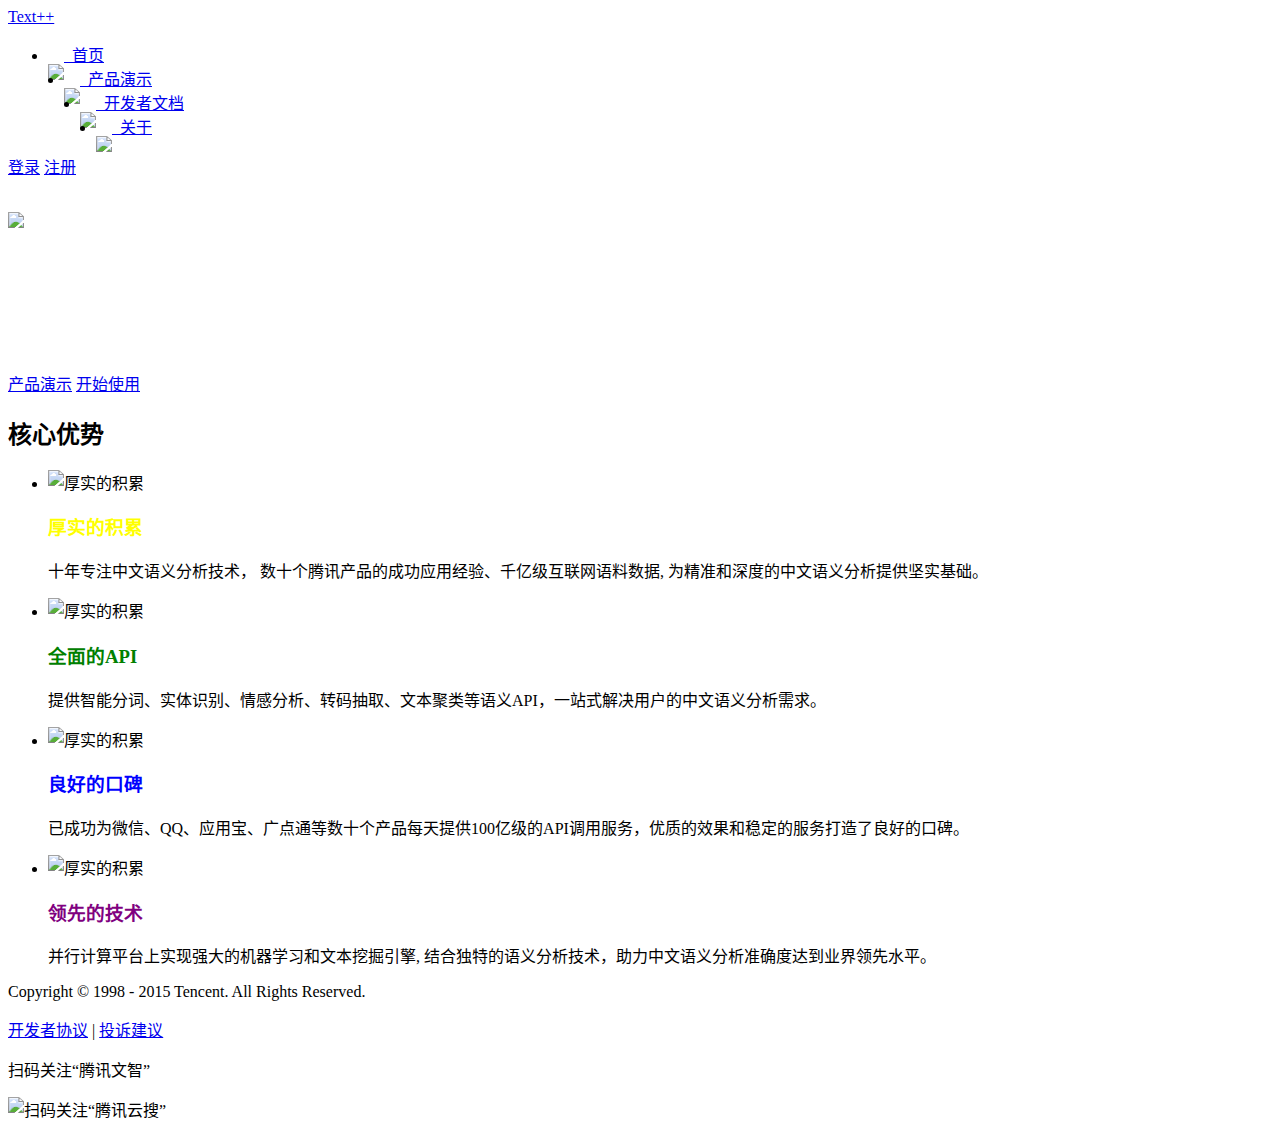
==== commit 47248b21: "修改一些文件" ====
--- a/app/templates/index.html
+++ b/app/templates/index.html
@@ -1,30 +1,23 @@
 <!DOCTYPE html>
-<!--[if lt IE 9]>
-    <html class="lt9">
-<![endif]-->
 <html lang="zh-cn">
 
 <head>
-    <script type="text/javascript">
-	    var _speedMark = new Date();
-	</script>
 	<meta http-equiv="Content-Type" content="text/html; charset=utf-8" />
     <meta http-equiv="X-UA-Compatible" content="IE=edge" />
     <title>Text++-首页</title>
-    <meta name="Copyright" content="Tencent" />
-    <link href="public/wenzhi/images/common/favicon.ico" type="image/ico" rel="shortcut icon" />
+    <meta name="Copyright" content="TextPlusPlus" />
     <meta name="Keywords" content="Text++" />
     <meta name="Description" content="中文语义分析平台" />
-	<script type="text/javascript" src="https://js.aq.qq.com/js/aq_common.js"></script>
-    <link rel="stylesheet" href="public/wenzhi/css/global.css">
-    <link rel="stylesheet" href="public/wenzhi/css/index.css">
-    <link rel="stylesheet" href="public/wenzhi/css/buttons.css">
-    <link rel="stylesheet" href="public/wenzhi/css/footer.css">
-    <script type="text/javascript" src="public/wenzhi/js/respond.min.js"></script>
-    
-
-    <!-- <meta name="full-screen" content="yes">
-	<meta name="viewport" content="width=device-width,height=device-height,initial-scale=1.0,minimum-scale=1.0,maximum-scale=1.0,user-scalable=yes"> -->
+    <link rel="stylesheet" href="css/global.css">
+    <link rel="stylesheet" href="css/index.css">
+    <link rel="stylesheet" href="css/buttons.css">
+    <link rel="stylesheet" href="css/footer.css">
+    <script type="text/javascript" src="js/respond.min.js"></script>
+    <script type="text/javascript" src="js/jquery-1.11.1.min.js"></script>
+    <script type="text/javascript" src="js/jquery.scrollUp.js"></script>
+    <script type="text/javascript" src="js/footer.js"></script>
+    <script type="text/javascript" src="js/common.js"></script>
+    <script src="css/bootstrap/js/bootstrap.min.js"></script>
 </head>
 
 <body>
@@ -33,10 +26,10 @@
             <a href="index" class="logo" title="Text++">Text++</a>
                 <div class="header_menu">
                     <ul>
-                        <li class="current"><a href="#" title="首页"><img style = "float:left; margin-top:22px;s" src="public/wenzhi/images/main/home_choose.png" height="30%"/>&nbsp;&nbsp;首页</a></li>
-                        <li><a href="semantic" title="产品演示"><img style = "float:left; margin-top:22px;s" src="public/wenzhi/images/main/product.png" height="30%"/>&nbsp;&nbsp;产品演示</a></li>
-                        <li><a href="#" title="开发者文档"><img style = "float:left; margin-top:22px;s" src="public/wenzhi/images/main/document.png" height="30%"/>&nbsp;&nbsp;开发者文档</a></li>
-                        <li><a href="#" title="关于"><img style = "float:left; margin-top:22px;s" src="public/wenzhi/images/main/about.png" height="30%"/>&nbsp;&nbsp;关于</a></li>
+                        <li class="current"><a href="#" title="首页"><img style = "float:left; margin-top:22px;s" src="images/main/home_choose.png" height="30%"/>&nbsp;&nbsp;首页</a></li>
+                        <li><a href="semantic" title="产品演示"><img style = "float:left; margin-top:22px;s" src="images/main/product.png" height="30%"/>&nbsp;&nbsp;产品演示</a></li>
+                        <li><a href="#" title="开发者文档"><img style = "float:left; margin-top:22px;s" src="images/main/document.png" height="30%"/>&nbsp;&nbsp;开发者文档</a></li>
+                        <li><a href="#" title="关于"><img style = "float:left; margin-top:22px;s" src="images/main/about.png" height="30%"/>&nbsp;&nbsp;关于</a></li>
                     </ul>
                 </div>
                 <div class="header_sign">
@@ -52,8 +45,7 @@
     <div class="header">
         <div class="header_banner">
             <div class="header_banner_content ui_maxw">
-                <h1><img src="public/wenzhi/images/main/logo.png"></h1>
-
+                <h1><img src="images/main/logo.png"></h1>
                     <div class="article_col_head active">
                         <p><font color="white" size="5pt">Lorem ipsum dolor sit amet</font></p>
                         <p><font color="white" size="3pt">Lorem ipsum dolor sit amet, consectetuer adipiscing elit, sed diam nonummy nibh euismod tincidunt ut laoreet dolore magna aliquam erat volutpat. Ut wisi enim ad minim veniam, quis nostrud exerci tation ullamcorper suscipit lobortis nisl ut aliquip ex ea commodo consequat. Duis autem vel eum iriure dolor in hendrerit in vulputate velit esse molestie consequat, vel illum dolore eu feugiat nulla facilisis at vero eros et accumsan et iusto odio.</font></p>
@@ -73,22 +65,22 @@
             <div class="section_list ui_maxw">
                 <ul>
                     <li class="section_list_item section_item_1">
-                        <div class="pto"> <img src="public/wenzhi/images/main/advavtage_a.png" height="100%" alt="厚实的积累"> </div>
+                        <div class="pto"> <img src="images/main/advavtage_a.png" height="100%" alt="厚实的积累"> </div>
                         <h3 class="tit"><font color="yellow">厚实的积累</font></h3>
                         <p class="info"> 十年专注中文语义分析技术， 数十个腾讯产品的成功应用经验、千亿级互联网语料数据, 为精准和深度的中文语义分析提供坚实基础。 </p>
                     </li>
                     <li class="section_list_item section_item_2">
-                        <div class="pto"> <img src="public/wenzhi/images/main/advavtage_b.png" height="100%" alt="厚实的积累"> </div>
+                        <div class="pto"> <img src="images/main/advavtage_b.png" height="100%" alt="厚实的积累"> </div>
                         <h3 class="tit"><font color="green">全面的API</font></h3>
                         <p class="info"> 提供智能分词、实体识别、情感分析、转码抽取、文本聚类等语义API，一站式解决用户的中文语义分析需求。 </p>
                     </li>
                     <li class="section_list_item section_item_3">
-                        <div class="pto"> <img src="public/wenzhi/images/main/advavtage_c.png" height="100%" alt="厚实的积累"> </div>
+                        <div class="pto"> <img src="images/main/advavtage_c.png" height="100%" alt="厚实的积累"> </div>
                         <h3 class="tit"><font color="blue">良好的口碑</font></h3>
                         <p class="info"> 已成功为微信、QQ、应用宝、广点通等数十个产品每天提供100亿级的API调用服务，优质的效果和稳定的服务打造了良好的口碑。 </p>
                     </li>
                     <li class="section_list_item section_item_4">
-                        <div class="pto pto_1"> <img src="public/wenzhi/images/main/advavtage_d.png" height="100%" alt="厚实的积累"> </div>
+                        <div class="pto pto_1"> <img src="images/main/advavtage_d.png" height="100%" alt="厚实的积累"> </div>
                         <h3 class="tit"><font color="purple">领先的技术</font></h3>
                         <p class="info"> 并行计算平台上实现强大的机器学习和文本挖掘引擎, 结合独特的语义分析技术，助力中文语义分析准确度达到业界领先水平。 </p>
                     </li>
@@ -97,10 +89,6 @@
         </div>
     </div>
 
-    <script type="text/javascript" src="public/wenzhi/js/jquery-1.11.1.min.js"></script>
-    <script type="text/javascript" src="public/wenzhi/js/jquery.scrollUp.js"></script>
-    <script type="text/javascript" src="public/wenzhi/js/footer.js"></script>
-    <script type="text/javascript" src="public/wenzhi/js/common.js"></script>
     <div class="footer">
 	<div class="copyright ui_maxw">
 		<p class="txt">Copyright &copy; 1998 - 2015 Tencent. All Rights Reserved.</p>
@@ -111,7 +99,7 @@
 			<a class="ico_foot_wechat">
 			<div class="link_show"> <b class="bar"></b>
 				<p class="tit">扫码关注“腾讯文智”</p>
-				<div class="photo"> <img src="public/wenzhi/images/common/wechat_nlp_new.jpg" alt="扫码关注“腾讯云搜”"> </div>
+				<div class="photo"> <img src="images/common/wechat_nlp_new.jpg" alt="扫码关注“腾讯云搜”"> </div>
 			</div>
 			</a> 
 			<a target="_blank" class="ico_foot_qq"></a>
@@ -122,9 +110,5 @@
     </div>
 </div>
 
-    <script src="public/wenzhi/plugin/bootstrap/js/bootstrap.min.js"></script>
-    <script src="public/wenzhi/plugin/bootstrap/assets/js/docs.min.js"></script>
-	
 </body>
-
-</html>
+</html>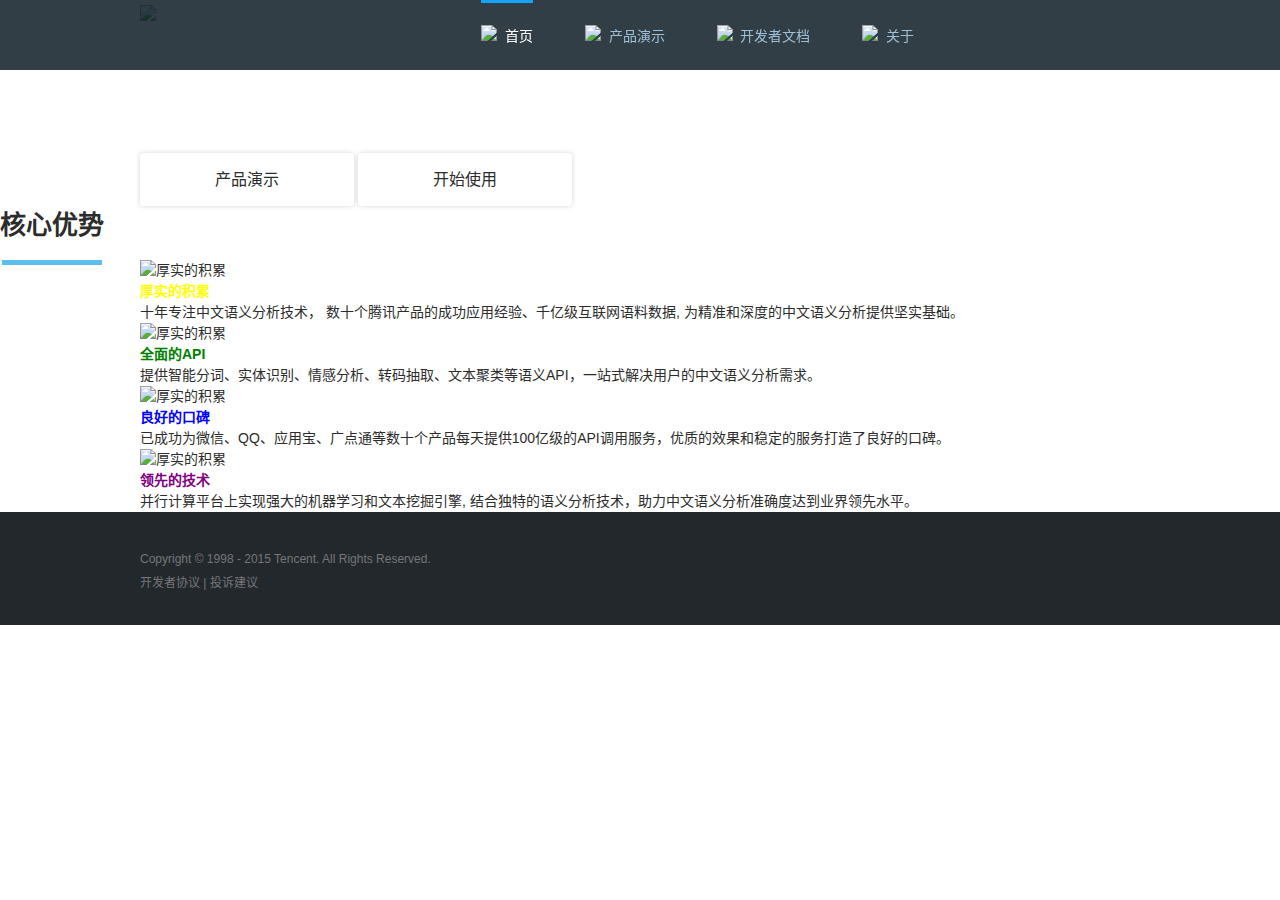
==== commit 4d664d0a: "动态显示用户信息" ====
--- a/app/templates/index.html
+++ b/app/templates/index.html
@@ -4,7 +4,7 @@
 <head>
 	<meta http-equiv="Content-Type" content="text/html; charset=utf-8" />
     <meta http-equiv="X-UA-Compatible" content="IE=edge" />
-    <title>Text++-首页</title>
+    <title>Text++ - 首页</title>
     <meta name="Copyright" content="TextPlusPlus" />
     <meta name="Keywords" content="Text++" />
     <meta name="Description" content="中文语义分析平台" />
@@ -17,7 +17,8 @@
     <script type="text/javascript" src="js/jquery.scrollUp.js"></script>
     <script type="text/javascript" src="js/footer.js"></script>
     <script type="text/javascript" src="js/common.js"></script>
-    <script src="css/bootstrap/js/bootstrap.min.js"></script>
+    <script type="text/javascript" src="css/bootstrap/js/bootstrap.min.js"></script>
+    <script type="text/javascript" scr="js/index.js"></script>
 </head>
 
 <body>
@@ -33,9 +34,8 @@
                     </ul>
                 </div>
                 <div class="header_sign">
-                    <div class="sign_wrap">
-                        <a href="login" class="button button-primary button-small">登录</a>
-                        <a href="register" class="button button-action button-small">注册</a> 
+                    <div class="sign_wrap" id="sign_state">
+                        
                     </div>
                 </div>
         </div>
--- a/app/templates/css/global.css
+++ b/app/templates/css/global.css
@@ -0,0 +1,988 @@
+/* reset begin */
+html { -webkit-text-size-adjust: 100%; -ms-text-size-adjust: 100%; }
+body, dl, dt, dd, ul, ol, li, h1, h2, h3, h4, h5, h6, pre, code, form, fieldset, legend, input, textarea, p, blockquote, th, td, hr, button, article, aside, details, figcaption, figure, footer, header, hgroup, menu, nav, section { margin: 0; padding: 0; }
+article, aside, details, figcaption, figure, footer, header, hgroup, menu, nav, section { display: block; }
+audio, canvas, video { display: inline-block; *display:inline;
+*zoom:1;
+}
+body, button, input, select, textarea { font: 14px/1.5 'microsoft yahei',tahoma, Arial, 'hiragino sans gb', 'microsoft yahei', sans-serif; }
+h1, h2, h3, h4, h5, h6 { font-size: 1em; }
+a { text-decoration: none; }
+/*a:active { background-color: transparent; }*/
+small, cite, code, em, th, i, b { font-size: 1em; font-style: normal; font-weight: 500; }
+input, select, textarea, button { font-size: 1em; -webkit-box-sizing: content-box; -moz-box-sizing: content-box; box-sizing: content-box; }
+button, input[type=button], input[type=submit] { cursor: pointer; }
+button[disabled], input[disabled] { cursor: default; }
+button::-moz-focus-inner, input::-moz-focus-inner {
+border:0 none;
+padding:0;
+}
+textarea { overflow: auto; vertical-align: top; }
+table { border-collapse: collapse; border-spacing: 0; }
+fieldset, img, iframe { border: 0 none; }
+img { display: inline-block; vertical-align: bottom; -ms-interpolation-mode: bicubic; }
+iframe { display: block; }
+ul, ol { list-style: none; }
+li { vertical-align: top; }
+q:before, q:after { content: ''; }
+table {
+  border-collapse: collapse;
+  border-spacing: 0;
+}
+td,
+th {
+  padding: 0;
+}
+/* reset end */
+body{
+  color: #2c2c2c;
+}
+button,input[type='button']{
+  outline: none;
+}
+::-webkit-input-placeholder { /* WebKit browsers */
+    color:#2c2c2c;
+}
+:-moz-placeholder { /* Mozilla Firefox 4 to 18 */
+    color:#2c2c2c;
+}
+::-moz-placeholder { /* Mozilla Firefox 19+ */
+    color:#2c2c2c;
+}
+:-ms-input-placeholder { /* Internet Explorer 10+ */
+    color:#2c2c2c;
+}
+/*输入框*/
+/*input[type="text"]{
+  color:#b0b0b0;
+  border: 1px solid #d2d2d2;
+}*/
+input[type="text"]:focus, textarea:focus{
+  /*border: 1px solid #3094f1 !important;*/
+  outline: none;
+  /*color: #2a2a2a;*/
+}
+input[type="text"][readonly]{
+  border: none;
+}
+input[type="text"][readonly]:focus{
+  border: none;
+  color: #b0b0b0;
+}
+/* 公用组件 */
+.clearfix:after {
+    clear:both;
+    content:".";
+    display:block;
+    height:0;
+    line-height:0;
+    font-size:0;
+    visibility:hidden;
+}
+.clearfix { zoom:1; }
+
+.ui_maxw{
+  width: 1170px;
+  padding: 0 15px;
+  margin-left: auto;
+  margin-right: auto;
+}
+/* 响应式 处理 */
+@media screen and (max-width: 1401px){
+  .ui_maxw{
+    width: 1000px;
+    padding-left: 0;
+    padding-right: 0;
+  }
+}
+.ui_tac{
+  text-align: center;
+}
+.ui_left{
+  float:left;
+}
+.ui_right{
+  float:right;
+}
+.ui_txt_red{
+  color: #f56e6e;
+}
+.ui_txt_blue{
+  color: #3094f1;
+}
+.ui_txt_green{
+  color: #3EA41E;
+}
+/* 公用按钮 */
+/*按钮样式*/
+.mod_bigbtn{
+  display: inline-block;
+  *display: inline;
+  *zoom: 1;
+  width: 214px;
+  height: 53px;
+  line-height: 53px;
+  border-radius: 4px;
+  text-align: center;
+  box-shadow: 0 0 5px rgba(12,2,3,.17);
+  font-size: 16px;
+  color: #115274;
+  transition: all .5s ease-out;
+}
+.mod_smallbtn{
+  display: inline-block;
+  *display: inline;
+  *zoom: 1;
+  width: 108px;
+  height: 38px;
+  line-height: 38px;
+  border-radius: 4px;
+  text-align: center;
+  transition: all .5s ease-out;
+}
+.mod_autobtn{
+  display: inline-block;
+  *display: inline;
+  *zoom: 1;
+  padding: 0 40px;
+  height: 38px;
+  line-height: 38px;
+  text-align: center;
+  transition: .4s cubic-bezier(.3,0,0,1.0);
+  border-radius: 4px;
+}
+/*按钮外观*/
+/*白蓝*/
+.mod_btn_blue{
+  color: #2890e1;
+  background-color: #FFFFFF;
+  border: 1px solid #2186d5;
+}
+.mod_btn_blue:hover{
+  background-color: #f1f9ff;
+  border: 1px solid #2b90de;
+}
+/*深蓝*/
+.mod_btn_deep{
+  color: #FFFFFF;
+  background-color: #2890e1;
+  border: 1px solid #2186d5;
+}
+.mod_btn_deep:hover{
+  background-color: #2186d5;
+}
+/*白*/
+.mod_btn_white{
+  color:#2c2c2c;
+  background-color: rgba(255,255,255,.57);
+  background-color: #94c5e4\0/; /* ie8 */
+  *background-color: #94c5e4; /* ie6-7 */
+}
+.mod_btn_white:hover{
+  background-color: rgba(255,255,255,.75);
+  background-color: #94c5e4\0/; /* ie8 */
+  *background-color: #94c5e4; /* ie6-7 */
+}
+/*纯白*/
+.mod_btn_snow{
+  color:#2c2c2c;
+  background-color: #FFFFFF;
+  border: 1px solid #dbdbdb;
+}
+.mod_btn_snow:hover{
+  background-color: #f9f9f9;
+}
+/*绿*/
+.mod_btn_green{
+  background-color: rgba(124,224,101,.80);
+  background-color: #7ce065\0/; /* ie8 */
+  *background-color: #7ce065; /* ie6-7 */
+}
+.mod_btn_green:hover{
+  background-color: #8bf273;
+}
+/*灰*/
+.mod_btn_gray{
+  color: #2c2c2c;
+  background-color: #f8f8f8;
+  border: 1px solid #dbdbdb;
+}
+.mod_btn_gray:hover{
+  background-color: #dbdbdb;
+}
+/* 公共icon */
+.icon_main{
+  display: inline-block;
+  *display: inline;
+  *zoom: 1;
+  vertical-align: middle;
+}
+.mod_h2{
+  display: inline-block;
+  *display: inline;
+  *zoom: 1;
+  padding-bottom: 22px;
+  font-size: 26px;
+  *border-bottom: 5px solid #5cbeeb;
+}
+.mod_h2:after{
+  display: block;
+  content: "";
+  width: 0;
+  margin: 15px auto -27px;
+  height: 5px;
+  background-color: #5cbeeb;
+  transition: all 0.8s ease;
+}
+.active .mod_h2:after{
+  width: 100px;
+}
+/*公共头部 导航*/
+.fix_top {
+  z-index: 10;
+  position: fixed;
+  top: 0;
+  left: 0;
+  width: 100%;
+  height: 70px;
+}
+.header_topbar {
+    z-index: 10;
+    position: fixed;
+    width: 100%;
+    height: 70px;
+}
+.header_topbar2 {
+    z-index: 10;
+    position: fixed;
+    width: 100%;
+    height: 70px;
+}
+.header_topbar_bg {
+    height: 70px;
+    background-color: #0d1c25;
+    /*box-shadow: 0 0 24px rgba(12,2,3,0.3);*/
+    filter: alpha(opacity=85);
+    -moz-opacity: 0.85;
+    -khtml-opacity: 0.85;
+    opacity: 0.85;
+}
+
+.header_topbar_bg2 {
+    height: 70px;
+    background-color: rgb(103,61,63);
+    /*box-shadow: 0 0 24px rgba(12,2,3,0.3);*/
+    filter: alpha(opacity=85);
+    -moz-opacity: 0.85;
+    -khtml-opacity: 0.85;
+    opacity: 0.85;
+}
+
+.header_topbar_bg3 {
+    height: 70px;
+    background-color: rgba(111,104,36, 0.9);
+    /*box-shadow: 0 0 24px rgba(12,2,3,0.3);*/
+    filter: alpha(opacity=85);
+    -moz-opacity: 0.85;
+    -khtml-opacity: 0.85;
+    opacity: 0.85;
+}
+
+.header_content {
+    z-index: 5;
+    position: relative;
+    margin-bottom: -70px;
+    height: 70px;
+}
+.header_content a {
+    color: #9ebfd8;
+    transition: all .3s ease-out;
+}
+.header_content a:hover {
+    color: #FFF;
+}
+.header_content .logo {
+  z-index: 12;
+    position: absolute;
+    top: 6px;
+    left: 16px;
+    width: 250px;
+    height: 60px;
+    background: url(../images/main/logo.png) no-repeat 0 0;
+    background-size: 155px 30px;
+    background-position: center center;
+    overflow: hidden;
+    text-indent: -99em;
+}
+.header_menu {
+    position: absolute;
+    top: 0;
+    left: 315px;
+}
+.header_menu ul li {
+    float: left;
+    margin: 0 26px;
+    _display: inline;
+}
+
+.header_menu a {
+    display: block;
+    height: 67px;
+    line-height: 67px;
+    padding-top: 3px;
+}
+.header_menu ul li a:hover{
+   color: #FFF;
+}
+.header_menu ul li.current a {
+    padding-top: 0;
+    border-top: 3px solid #15a2fe;
+    color: #FFF;
+}
+.header_sign {
+  z-index: 15;
+    position: absolute;
+    right: -25px;
+    top: 23px;
+    color: #9ebfd8;
+}
+.header_sign .line{
+  display: inline-block;
+  *display: inline;
+  *zoom: 1;
+  vertical-align: top;
+  margin: 0 8px 0 4px;
+}
+.header_sign .icon_sign {
+    margin-left: 2px;
+}
+.icon_sign {
+    width: 13px;
+    height: 13px;
+    background: url(../images/common/icon_sign.png) no-repeat 0 0;
+}
+
+.sign_wrap {
+    text-align: left;
+    font-size: 14px;
+    height: 52px;
+    line-height: 29px;
+    white-space: nowrap;
+}
+.sign_wrap .user_avatar{
+  position: relative;
+  cursor: pointer;
+  float: left;
+  vertical-align: middle;
+  line-height: 30px;
+}
+.sign_wrap .tooltip{
+  display: none;
+  z-index:10;
+  position: absolute;
+  top: 33px;
+  right: 6px;
+  width: 50px;
+  padding: 0 10px;
+  font-size: 14px;
+  color: #4e4e4e;
+  line-height: 26px;
+  background-color: #fff;
+  border-radius: 3px;
+  border: 1px solid #eee;
+  white-space: nowrap;
+  text-align: center;
+  -webkit-box-shadow: 0 1px 3px rgba(12, 2, 3, .35);
+  -moz-box-shadow: 0 1px 3px rgba(12, 2, 3, .35);
+  box-shadow: 0 1px 3px rgba(12, 2, 3, .35);
+}
+.sign_wrap .tooltip:hover{
+    color: #3094f1;
+}
+.sign_wrap .tooltip .ico_up_arrow{
+  position: absolute;
+  top: -8px;
+  right: 10px;
+  width: 15px;
+  height: 9px;
+  background-image: url(../images/common/ico_up_arrow.png);
+}
+.sign_wrap .avatar{
+  width: 30px;
+  height: 30px;
+  border-radius: 100%;
+  box-shadow: 0 0 2px rgba(12, 2, 3, .72);
+}
+.sign_wrap .user_name{
+  display: inline-block;
+  padding-bottom: 4px;
+  text-align: left;
+  overflow: hidden;
+  text-overflow: ellipsis;
+  white-space: nowrap;
+  cursor: pointer;
+}
+.sign_wrap .user_name:hover .tooltip{
+  display: inline-block;
+}
+.sign_wrap .user_name .bor{
+  display: inline-block;
+  *display: inline;
+  *zoom: 1;
+  margin-right: 3px;
+  font-size:0;
+  width:0;
+  height:0;
+  border-width:4px;
+  border-style: solid dashed dashed;
+  border-color: #9ebfd8 transparent transparent;
+  overflow:hidden;
+}
+.sign_wrap .user_name:hover .bor{
+  border-color: #FFFFFF transparent transparent;
+}
+/*公共底部*/
+.footer{
+  z-index: 10;
+  position: relative;
+  height: 113px;
+  font-size: 12px;
+  background-color: #23282d;
+}
+.footer .copyright{
+  position: relative;
+  padding-top: 35px;
+  text-align: center;
+}
+.footer .copyright .txt{
+  line-height: 24px;
+  color: #757678;
+  text-align: left;
+}
+.footer .copyright a{
+  color: #757678;
+  text-decoration: none;
+}
+.footer .copyright a:hover{
+  text-decoration: underline;
+}
+.foot_link {
+  position: absolute;
+  right: 8px;
+  top: 42px;
+}
+.foot_link a{
+  float: left;
+  display: inline-block;
+  margin-left: 8px;
+  width: 30px;
+  height: 30px;
+  background-repeat: no-repeat;
+  background-image: url(../images/common/ico_foot_link.png);
+  cursor: pointer;
+}
+.foot_link a:hover{
+  text-decoration: none;
+}
+.foot_link .ico_foot_mail{
+  background-position: 0 -33px;
+}
+.foot_link .ico_foot_mail:hover{
+  background-position: 0 0;
+}
+.foot_link .ico_foot_wechat{
+  position: relative;
+  background-position: -33px -33px;
+}
+.foot_link .ico_foot_wechat:hover{
+  background-position: -33px 0;
+}
+.foot_link .ico_foot_qq{
+  background-position: -66px -33px;
+}
+.foot_link .ico_foot_qq:hover{
+  background-position: -66px 0;
+}
+.foot_link .link_show{
+  display: none;
+  position: absolute;
+  top: -174px;
+  left: -57px;
+  width: 140px;
+  height: 155px;
+  text-align: center;
+  background-color: #fff;
+  border-radius: 3px;
+  box-shadow: 0 0 3px rgba(12,2,3,.25);
+  *border: 1px solid #ebeaea;
+}
+.foot_link .link_show .bar{
+  z-index: 10;
+  position: absolute;
+  left: 62px;
+  top: 155px;
+  display: block;
+  font-size: 0;
+  width: 0;
+  height: 0;
+  border-width: 8px;
+  border-style: solid dashed dashed;
+  border-color: #FFFFFF transparent transparent;
+}
+.foot_link .link_show .tit{
+  padding:8px 0 10px 0;
+  color: #4e4e4e;
+}
+.foot_link .ico_foot_wechat:hover .link_show{
+  display: block;
+}
+.foot_link .ico_foot_wechat:hover  .tit{
+  text-decoration: none;
+}
+
+/* iconfont  */
+@font-face {font-family: "iconfont";
+  src: url('../images/iconfont/iconfont.eot'); /* IE9*/
+  src: url('../images/iconfont/iconfont.eot?') format('embedded-opentype'), /* IE6-IE8 */
+  url('../images/iconfont/iconfont.woff') format('woff'), /* chrome、firefox */
+  url('../images/iconfont/iconfont.ttf') format('truetype'), /* chrome、firefox、opera、Safari, Android, iOS 4.2+*/
+  url('../images/iconfont/iconfont.svg') format('svg'); /* iOS 4.1- */
+}
+
+.iconfont {
+  font-family:"iconfont" !important;
+  font-size:16px;
+  color: #FFF;
+  filter:alpha(opacity=40);-moz-opacity:0.4;-khtml-opacity: 0.4; opacity: 0.4;
+  font-weight: 200;
+  font-style:normal;
+  -webkit-font-smoothing: antialiased;
+  -webkit-text-stroke-width: 0.1px;
+  -moz-osx-font-smoothing: grayscale;
+}
+.icon-iconthree:before { content: "\e60a"; }
+.icon-iconfour:before { content: "\e608"; }
+.icon-iconsix:before { content: "\e609"; }
+.icon-icondot:before { content: "\e607"; }
+
+/* iconfont -------- */
+
+/* -----来自星星的你 -------*/
+.col_bg{
+    position: relative;
+}
+.col_bg em{
+    position: absolute;
+}
+.col_bg .iconfont{
+    display: block;
+    background-repeat: no-repeat;
+    background-position: center center;
+}
+/* 类型 */
+.icon_dot{
+   /* 圆形 &#xe607; */
+}
+.icon_san{
+    /* 三角形 &#xe60a; */
+}
+.icon_six{
+    /*六边形 &#xe609; */
+}
+.icon_four{
+   /*四边形 &#xe608; */
+}
+
+ /* 大小 */
+.size_20{
+    width: 20px;
+    height: 20px;
+   font-size: 20px;
+   line-height: 20px;
+}
+.size_25{
+    width: 25px;
+    height: 25px;
+   font-size: 25px;
+   line-height: 25px;
+}
+.size_30{
+    width: 30px;
+    height: 30px;
+   font-size: 30px;
+   line-height: 30px;
+}
+.size_35{
+    width: 35px;
+    height: 35px;
+   font-size: 35px;
+   line-height: 35px;
+}
+.size_40{
+    width: 40px;
+    height: 40px;
+   font-size: 40px;
+   line-height: 40px;
+}
+.size_50{
+    width: 50px;
+    height: 50px;
+   font-size: 50px;
+   line-height: 50px;
+}
+.size_60{
+    width: 60px;
+    height: 60px;
+   font-size: 60px;
+   line-height: 60px;
+}
+.size_65{
+    width: 65px;
+    height: 65px;
+   font-size: 65px;
+   line-height: 65px;
+}
+.size_70{
+    width: 70px;
+    height: 70px;
+   font-size: 70px;
+   line-height: 70px;
+}
+.size_80{
+    width: 80px;
+    height: 80px;
+   font-size: 80px;
+   line-height: 80px;
+}
+.size_85{
+    width: 85px;
+    height: 85px;
+   font-size: 85px;
+   line-height: 85px;
+}
+.size_90{
+    width: 90px;
+    height: 90px;
+   font-size: 90px;
+   line-height: 90px;
+}
+.size_100{
+    width: 100px;
+    height: 100px;
+   font-size: 100px;
+   line-height: 100px;
+}
+/* 定位 */
+/* 01 */
+.wrap_xy_1 .em_xy_1 {
+    bottom: 17%;
+    left: 17%;
+}
+.wrap_xy_1 .em_xy_2 {
+    top: 30%;
+    left: 30%;
+}
+.wrap_xy_1 .em_xy_3 {
+    top: 24%;
+    left: 0;
+}
+.wrap_xy_1 .em_xy_4 {
+    top: 22%;
+    right: 20%;
+}
+.wrap_xy_1 .em_xy_5 {
+    bottom: 10%;
+    left: 40%;
+}
+.wrap_xy_1 .em_xy_6 {
+    top: 52%;
+    right: 20%;
+}
+.wrap_xy_1 .em_xy_7{
+    bottom: 6%;
+    right: -10%;
+}
+.wrap_xy_1 .em_xy_8{
+    top: 32%;
+    right: 38%;
+}
+
+/*  02 */
+.wrap_xy_2 .em_xy_1 {
+    bottom: 10%;
+    left: -3%;
+}
+.wrap_xy_2 .em_xy_2 {
+    top: 25%;
+    left: 30%;
+}
+.wrap_xy_2 .em_xy_3 {
+    bottom: 26%;
+    left: 34%;
+}
+.wrap_xy_2 .em_xy_4 {
+    bottom: 6%;
+    right: -3%;
+}
+.wrap_xy_2 .em_xy_5 {
+    top: 51%;
+    right: 17%;
+}
+.wrap_xy_2 .em_xy_6 {
+    top: 12%;
+    right: 7%;
+}
+/*  02 */
+.wrap_xy_3 .em_xy_1 {
+    bottom: 10%;
+    left: 28%;
+}
+.wrap_xy_3 .em_xy_2 {
+  top: 24%;
+  left: -17%;
+}
+.wrap_xy_3 .em_xy_3 {
+    top: 10px;
+  left: 10%;
+}
+.wrap_xy_3 .em_xy_4 {
+    bottom: 0;
+    right: -3%;
+}
+.wrap_xy_3 .em_xy_5 {
+  top: -86px;
+  right: 26%;
+}
+.wrap_xy_3 .em_xy_6 {
+  top: 12%;
+  right: -22%;
+}
+.wrap_xy_3 .em_xy_7{
+  top: 12%;
+    right: 15%;
+}
+.wrap_xy_3 .em_xy_8{
+  top: 12%;
+    left: 8%;
+}
+.wrap_xy_3 .em_xy_9{
+  top: -100px;
+    left: -10%;
+}
+/* 05 */
+#section5 .icon_san {color: #55c225; }
+#section5 .icon_dot {color: #31a4d9; }
+#section5 .icon_six {color: #ff6a28; }
+#section5 .icon_four{color: #fbb234; }
+#section5 .iconfont{filter:alpha(opacity=60);-moz-opacity:0.6;-khtml-opacity: 0.6; opacity: 0.6;}
+
+/* 星星的 旋转 */
+
+.ani_rot_1 {
+    -webkit-animation: ani_rot_1 10.8s 0s linear infinite  ;
+    animation: ani_rot_1 10.8s 0s linear infinite  ;
+}
+@-webkit-keyframes ani_rot_1 {
+    0% {
+        transform:rotate(0deg);
+    }
+    100% {
+       transform:rotate(360deg);
+    }
+}
+@keyframes ani_rot_1 {
+    0% {
+        transform:rotate(0deg);
+    }
+    100% {
+       transform:rotate(360deg);
+    }
+}
+
+/* 星星的 位移 */
+.ani_xy_1{
+    -webkit-animation: ani_xy_1 12s 0s linear infinite alternate ;
+    animation: ani_xy_1 12s 0s linear infinite alternate ;
+}
+@-webkit-keyframes ani_xy_1 {
+    0% {
+        transform:translate3d(0,-50px,0);
+    }
+    100% {
+       transform:translate3d(30px,50px,0);
+    }
+}
+@keyframes ani_xy_1 {
+    0% {
+        transform:translate3d(0,-50px,0);
+    }
+    100% {
+       transform:translate3d(30px,50px,0);
+    }
+}
+.ani_xy_2 {
+    -webkit-animation: ani_xy_2 12s 0s linear infinite alternate ;
+    animation: ani_xy_2 12s 0s linear infinite alternate ;
+}
+@-webkit-keyframes ani_xy_2 {
+    0% {
+        transform:translate3d(-30px,-58px,0) ;
+    }
+    100% {
+       transform:translate3d(0,50px,0);
+    }
+}
+@keyframes ani_xy_2 {
+    0% {
+        transform:translate3d(-30px,-58px,0) ;
+    }
+    100% {
+       transform:translate3d(0,50px,0);
+    }
+}
+.ani_xy_3 {
+    -webkit-animation: ani_xy_3 12s 0s linear infinite alternate ;
+    animation: ani_xy_3 12s 0s linear infinite alternate ;
+}
+@-webkit-keyframes ani_xy_3 {
+    0% {
+        transform:translate3d(0,58px,0) ;
+    }
+    100% {
+       transform:translate3d(-30px,-50px,0) ;
+    }
+}
+@keyframes ani_xy_3 {
+    0% {
+        transform:translate3d(0,58px,0) ;
+    }
+    100% {
+       transform:translate3d(-30px,-50px,0) ;
+    }
+}
+.ani_xy_4 {
+    -webkit-animation: ani_xy_4 12s 0s linear infinite alternate ;
+    animation: ani_xy_4 12s 0s linear infinite alternate ;
+}
+@-webkit-keyframes ani_xy_4 {
+    0% {
+        transform:translate3d(0,58px,0) ;
+    }
+    100% {
+        transform:translate3d(30px,-60px,0) ;
+    }
+}
+@keyframes ani_xy_4 {
+    0% {
+        transform:translate3d(0,58px,0) ;
+    }
+    100% {
+        transform:translate3d(30px,-60px,0) ;
+    }
+}
+
+#help_xx{
+  position: absolute;
+  top: 70px;
+  left: 50%;
+  height: 194px;
+  margin-left: -600px;
+}
+#help_xx .col_bg{
+  margin-top: 97px;
+}
+#help_xx .iconfont{
+  color: #d5d5d5\9;
+  color: rgba(213,213,213,0.75);
+}
+
+.console_left {
+  float: left;
+  position: relative;
+  width: 25%;
+  height: 700px;
+  background-color: rgba(255,255,255,0.3);
+  margin: 0px;
+  margin-left: 0px;
+  margin-top: 60px;
+}
+
+.appapply_left {
+  float: left;
+  position: relative;
+  width: 25%;
+  height: 1000px;
+  position: fixed;
+  background-color: rgba(255,255,255,0.4);
+  margin: 0px;
+  margin-left: 0px;
+  margin-top: 60px;
+}
+
+.console_right {
+  float: right;
+  position: relative;
+  width: 75%;
+  height: auto;
+  background-color: rgba(255,255,255,0.7);
+  margin-left: 0px;
+  margin-top: 60px; 
+}
+
+.appapply_right {
+  float: right;
+  position: relative;
+  width: 75%;
+  height: 1000px;
+  background-color: rgba(255,255,255,0.8);
+  margin-left: 0px;
+  margin-top: 60px; 
+}
+
+.console_right_top {
+  position: relative;
+  width: 100%;
+  height: 50%;
+  margin-left: 0px;
+}
+
+.appapply_right_top {
+  position: relative;
+  width: 100%;
+  height: 300px; 
+}
+
+
+.console_right_bottom {
+  position: relative;
+  width: 100%;
+  height: 50%;
+  margin-left: 0px;
+}
+
+.console_right_top_left {
+  position: relative;
+  width: 40%;
+  float: left;
+  height: 75%;
+  margin-left: 0px;
+}
+
+.console_right_top_right {
+  position: relative;
+  float:right;
+  width: 40%;
+  height: 66%;
+  background-color: rgba(200,236,236,0.9);
+  margin-right: 10%;
+}
+
+.my_divider {
+  height: 2px;
+  margin: 3px 0;
+  margin-left: 10%;
+  margin-right: 10%;
+
+  overflow: hidden;
+  background-color: grey;
+}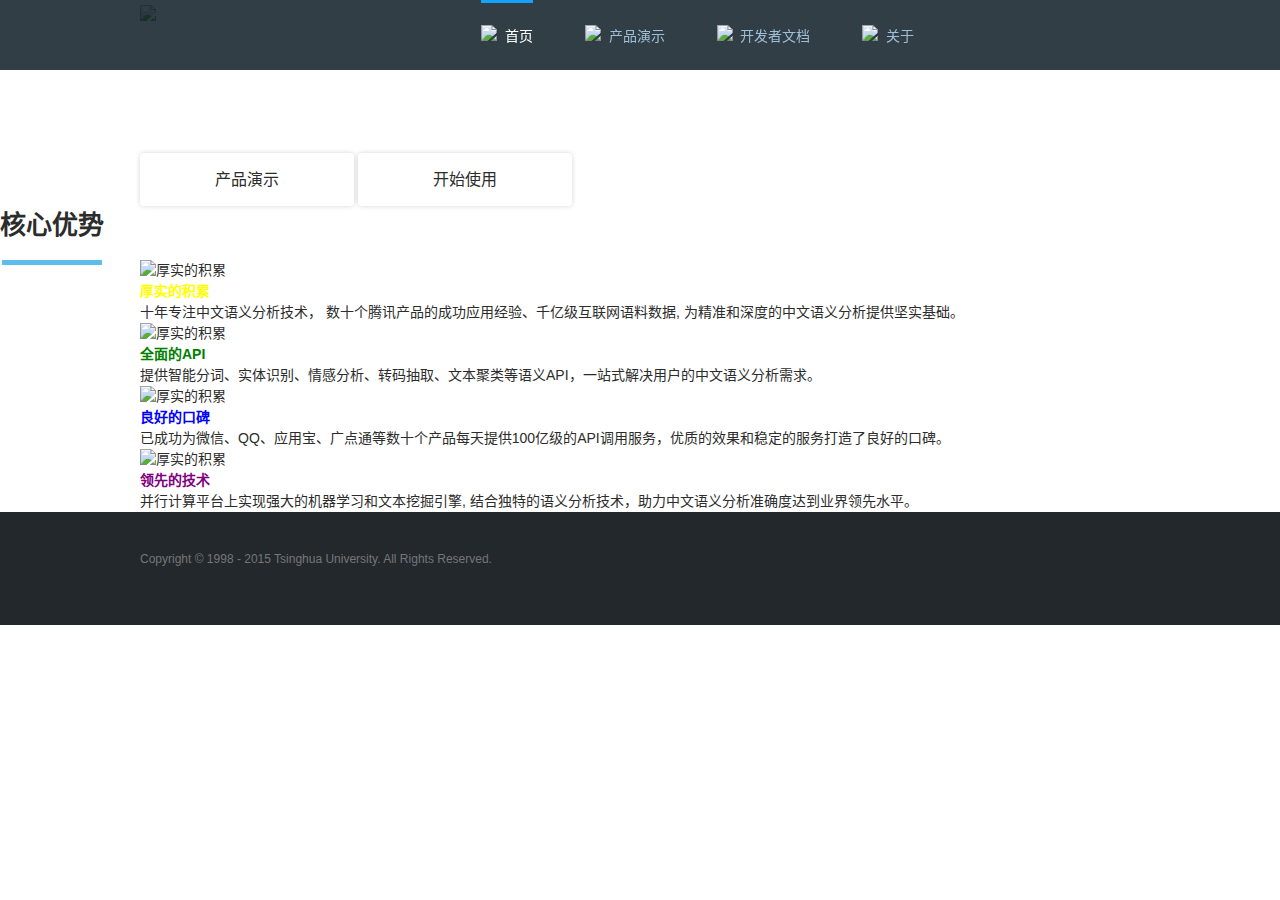
==== commit 34ae7aab: "简化" ====
--- a/app/templates/index.html
+++ b/app/templates/index.html
@@ -18,7 +18,7 @@
     <script type="text/javascript" src="js/footer.js"></script>
     <script type="text/javascript" src="js/common.js"></script>
     <script type="text/javascript" src="css/bootstrap/js/bootstrap.min.js"></script>
-    <script type="text/javascript" scr="js/index.js"></script>
+    <script type="text/javascript" src="js/index.js"></script>
 </head>
 
 <body>
@@ -27,9 +27,9 @@
             <a href="index" class="logo" title="Text++">Text++</a>
                 <div class="header_menu">
                     <ul>
-                        <li class="current"><a href="#" title="首页"><img style = "float:left; margin-top:22px;s" src="images/main/home_choose.png" height="30%"/>&nbsp;&nbsp;首页</a></li>
+                        <li class="current"><a href="index" title="首页"><img style = "float:left; margin-top:22px;s" src="images/main/home_choose.png" height="30%"/>&nbsp;&nbsp;首页</a></li>
                         <li><a href="semantic" title="产品演示"><img style = "float:left; margin-top:22px;s" src="images/main/product.png" height="30%"/>&nbsp;&nbsp;产品演示</a></li>
-                        <li><a href="#" title="开发者文档"><img style = "float:left; margin-top:22px;s" src="images/main/document.png" height="30%"/>&nbsp;&nbsp;开发者文档</a></li>
+                        <li><a href="app_apply" title="开发者文档"><img style = "float:left; margin-top:22px;s" src="images/main/document.png" height="30%"/>&nbsp;&nbsp;开发者文档</a></li>
                         <li><a href="#" title="关于"><img style = "float:left; margin-top:22px;s" src="images/main/about.png" height="30%"/>&nbsp;&nbsp;关于</a></li>
                     </ul>
                 </div>
@@ -91,19 +91,7 @@
 
     <div class="footer">
 	<div class="copyright ui_maxw">
-		<p class="txt">Copyright &copy; 1998 - 2015 Tencent. All Rights Reserved.</p>
-		<p class="txt"><a href="help.html?topic=agreement">开发者协议</a> | <a href="http://mail.qq.com/cgi-bin/qm_share?t=qm_mailme&email=Enx_Yk16d35id2BSY2M8cX1-" target="_blank">投诉建议</a></p>
-		
-		<div class="foot_link"> 
-			<a href="http://mail.qq.com/cgi-bin/qm_share?t=qm_mailme&email=Enx_Yk16d35id2BSY2M8cX1-" target="_blank" class="ico_foot_mail"></a> 
-			<a class="ico_foot_wechat">
-			<div class="link_show"> <b class="bar"></b>
-				<p class="tit">扫码关注“腾讯文智”</p>
-				<div class="photo"> <img src="images/common/wechat_nlp_new.jpg" alt="扫码关注“腾讯云搜”"> </div>
-			</div>
-			</a> 
-			<a target="_blank" class="ico_foot_qq"></a>
-		</div>
+		<p class="txt">Copyright &copy; 1998 - 2015 Tsinghua University. All Rights Reserved.</p>
 	</div>
 	<div class="scrollUpf">
         <a style="" title="返回顶部" href="javascript:pageScroll();" id="scrollUp"></a>
--- a/app/templates/css/global.css
+++ b/app/templates/css/global.css
@@ -909,10 +909,9 @@
 
 .appapply_left {
   float: left;
-  position: relative;
+  position: fixed;
   width: 25%;
   height: 1000px;
-  position: fixed;
   background-color: rgba(255,255,255,0.4);
   margin: 0px;
   margin-left: 0px;
@@ -923,7 +922,7 @@
   float: right;
   position: relative;
   width: 75%;
-  height: auto;
+  height: 600px;
   background-color: rgba(255,255,255,0.7);
   margin-left: 0px;
   margin-top: 60px; 
@@ -933,7 +932,9 @@
   float: right;
   position: relative;
   width: 75%;
-  height: 1000px;
+  
+  min-height: 600px;
+  height: auto;
   background-color: rgba(255,255,255,0.8);
   margin-left: 0px;
   margin-top: 60px; 
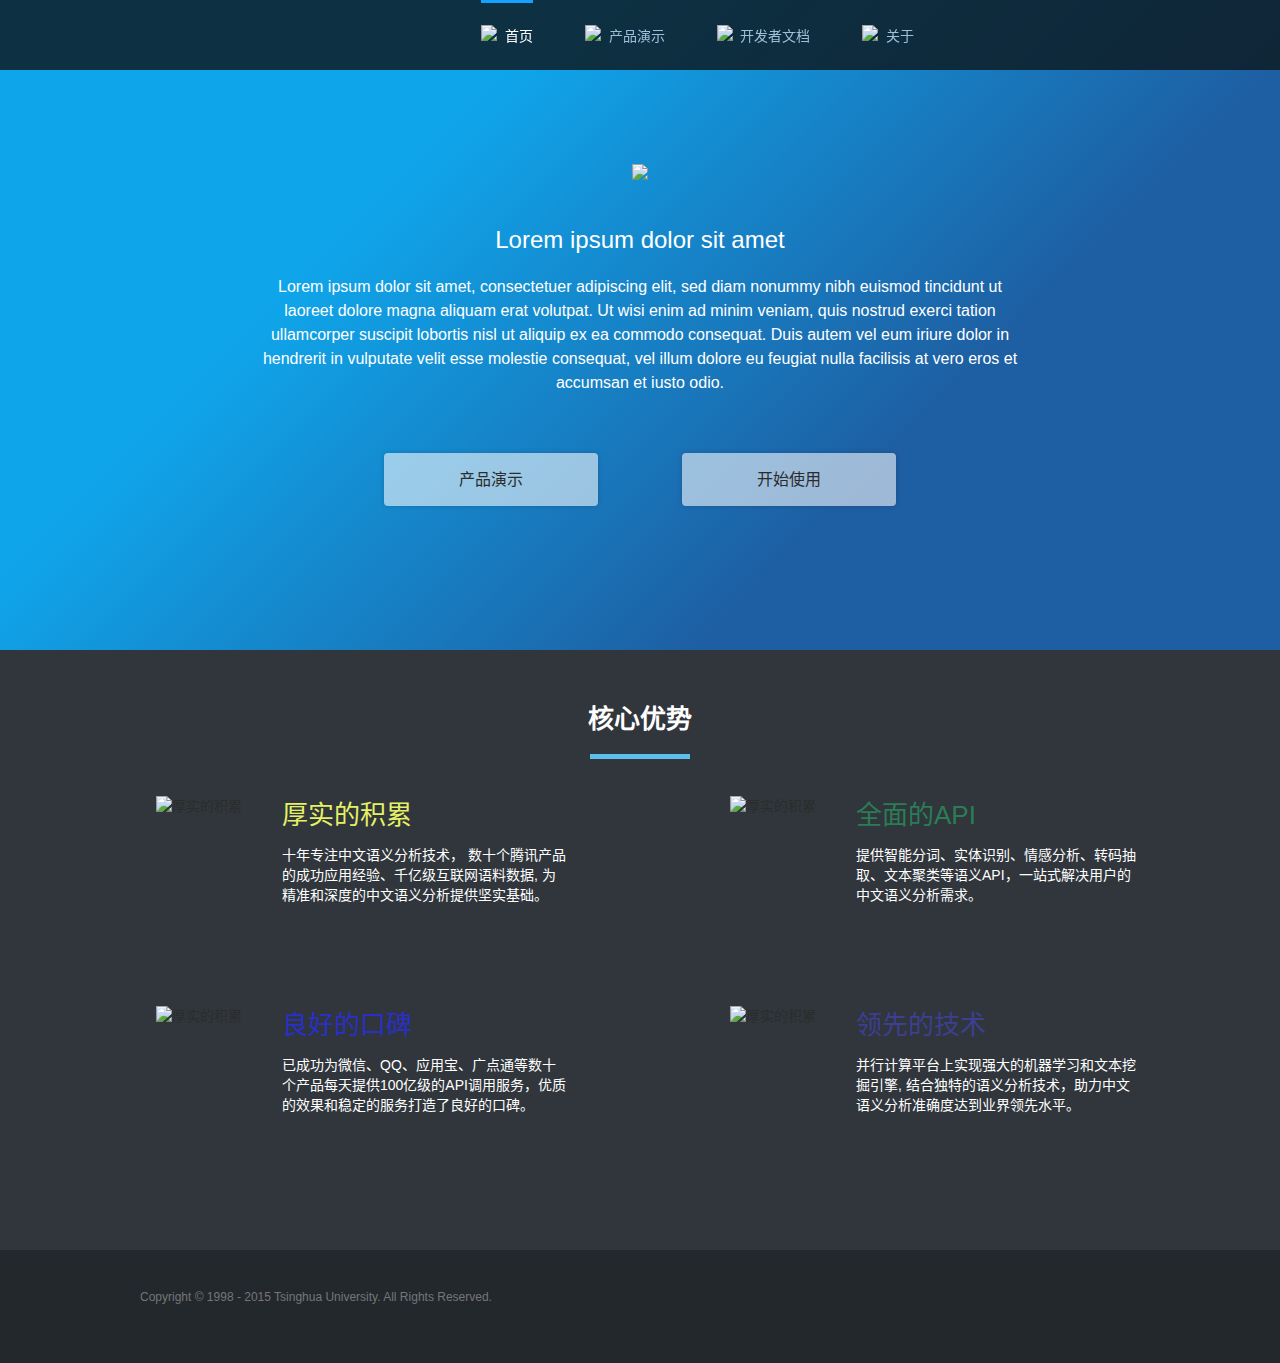
==== commit 7dbba329: "优化配色" ====
--- a/app/templates/index.html
+++ b/app/templates/index.html
@@ -66,22 +66,22 @@
                 <ul>
                     <li class="section_list_item section_item_1">
                         <div class="pto"> <img src="images/main/advavtage_a.png" height="100%" alt="厚实的积累"> </div>
-                        <h3 class="tit"><font color="yellow">厚实的积累</font></h3>
+                        <h3 class="tit"><div style="color: rgb(229,241,101);">厚实的积累</div></h3>
                         <p class="info"> 十年专注中文语义分析技术， 数十个腾讯产品的成功应用经验、千亿级互联网语料数据, 为精准和深度的中文语义分析提供坚实基础。 </p>
                     </li>
                     <li class="section_list_item section_item_2">
                         <div class="pto"> <img src="images/main/advavtage_b.png" height="100%" alt="厚实的积累"> </div>
-                        <h3 class="tit"><font color="green">全面的API</font></h3>
+                        <h3 class="tit"><div style="color: rgb(43,125,85);">全面的API</div></h3>
                         <p class="info"> 提供智能分词、实体识别、情感分析、转码抽取、文本聚类等语义API，一站式解决用户的中文语义分析需求。 </p>
                     </li>
                     <li class="section_list_item section_item_3">
                         <div class="pto"> <img src="images/main/advavtage_c.png" height="100%" alt="厚实的积累"> </div>
-                        <h3 class="tit"><font color="blue">良好的口碑</font></h3>
+                        <h3 class="tit"><div style="color: rgb(41,47,200);">良好的口碑</div></h3>
                         <p class="info"> 已成功为微信、QQ、应用宝、广点通等数十个产品每天提供100亿级的API调用服务，优质的效果和稳定的服务打造了良好的口碑。 </p>
                     </li>
                     <li class="section_list_item section_item_4">
                         <div class="pto pto_1"> <img src="images/main/advavtage_d.png" height="100%" alt="厚实的积累"> </div>
-                        <h3 class="tit"><font color="purple">领先的技术</font></h3>
+                        <h3 class="tit"><div style="color: rgb(61,63,144);">领先的技术</div></h3>
                         <p class="info"> 并行计算平台上实现强大的机器学习和文本挖掘引擎, 结合独特的语义分析技术，助力中文语义分析准确度达到业界领先水平。 </p>
                     </li>
                 </ul>
@@ -89,7 +89,7 @@
         </div>
     </div>
 
-    <div class="footer">
+<div class="footer">
 	<div class="copyright ui_maxw">
 		<p class="txt">Copyright &copy; 1998 - 2015 Tsinghua University. All Rights Reserved.</p>
 	</div>
--- a/app/templates/css/index.css
+++ b/app/templates/css/index.css
@@ -0,0 +1,1830 @@
+.header {
+  position: relative;
+  z-index: 3;
+  overflow: hidden;
+  width: 100%;
+  height: 650px;
+  background-color: #1589ce;
+  background-image: -webkit-linear-gradient(315deg, #1e5ea2 30%, #0fa5ea 70%);
+  background-image: linear-gradient(135deg, #1e5ea2 30%, #0fa5ea 70%);
+  background-image: -webkit-linear-gradient(135deg, #1e5ea2 30%, #0fa5ea 70%);
+  background-image: linear-gradient(-45deg, #1e5ea2 30%, #0fa5ea 70%);
+}
+.header_bg {
+  position: absolute;
+  top: 0;
+  left: 0;
+  width: 100%;
+  height: 650px;
+  background: url(../images/main/background.png) no-repeat center top;
+}
+.header_banner,
+.header_brand {
+  position: relative;
+  z-index: 5;
+  width: 100%;
+  margin-top: 67px;
+}
+/* banner */
+.header_banner h1 {
+  padding-top: 74px;
+  font-size: 26px;
+  font-weight: normal;
+  text-align: center;
+  color: #fff;
+}
+.header_banner .bar_img {
+  width: 453px;
+  margin: 10px auto 0;
+  text-align: center;
+}
+.header_banner .bar_img .bar {
+  display: inline-block;
+  width: 85px;
+  height: 6px;
+  background-color: #fff;
+}
+.header_banner .bar_img .img_wrap {
+  overflow: hidden;
+  height: 127px;
+  margin-top: 11px;
+  text-indent: -99em;
+  background: url(../images/index/banng_tit.png) no-repeat center bottom;
+}
+.header_banner_btn {
+  margin-top: 20px;
+  text-align: center;
+}
+.header_banner_btn .mod_bigbtn {
+  margin: 0 40px;
+}
+/* 焦点&闪现 ----------------- */
+.header_banner_content {
+  position: relative;
+}
+.focus_wrap {
+  /*z-index: 10;
+        position: absolute;
+        top: 0;
+        left: 0;
+        width: 100%;
+        height: 542px;*/
+}
+.focus_item {
+  position: absolute;
+  width: 62px;
+}
+.focus_item_cont {
+  position: relative;
+  height: 72px;
+}
+.focus_item_cont .icon {
+  width: 62px;
+  height: 47px;
+}
+.focus_item_cont .dot {
+  display: block;
+  width: 23px;
+  height: 23px;
+  margin: 5px auto 0;
+  background: url(../images/index/focus_dotbg.png) no-repeat 0 0;
+}
+.focus_item_cont .text {
+  position: absolute;
+  white-space: nowrap;
+  color: #fff;
+}
+.focus_item_1 {
+  top: 130px;
+  left: 224px;
+}
+.focus_item_1 .focus_item_cont .icon {
+  background: url(../images/index/focus_1_ico.png) no-repeat 0 0;
+}
+.focus_item_1 .focus_item_cont .text {
+  top: -25px;
+  right: 52px;
+  height: 35px;
+}
+.focus_line_1 {
+  width: 61px;
+  height: 25px;
+  background: url(../images/index/focus_line_1.png) no-repeat right 10px;
+}
+.focus_line_2 {
+  width: 62px;
+  height: 26px;
+  background: url(../images/index/focus_line_2.png) no-repeat left 10px;
+}
+.focus_item_2 {
+  top: 290px;
+  left: 294px;
+}
+.focus_item_2 .focus_item_cont .icon {
+  background: url(../images/index/focus_2_ico.png) no-repeat 0 0;
+}
+.focus_item_2 .focus_item_cont .text {
+  top: -25px;
+  right: 52px;
+  height: 35px;
+}
+.focus_item_3 {
+  top: 170px;
+  left: 923px;
+}
+.focus_item_3 .focus_item_cont .icon {
+  background: url(../images/index/focus_3_ico.png) no-repeat 0 0;
+}
+.focus_item_3 .focus_item_cont .text {
+  top: -27px;
+  left: 52px;
+  height: 35px;
+}
+/* 焦点&闪现动画 */
+.focus_item .focus_item_cont .text .focus_line_1,
+.focus_item .focus_item_cont .text .focus_line_2 {
+  overflow: hidden;
+  width: 0;
+  -webkit-transition: all 0.4s ease-in-out;
+          transition: all 0.4s ease-in-out;
+  opacity: 0;
+}
+.lt9 .focus_item .focus_item_cont .text .focus_line_1,
+.lt9 .focus_item .focus_item_cont .text .focus_line_2 {
+  display: none;
+}
+.focus_item.current .focus_item_cont .text .focus_line_1,
+.focus_item.current .focus_item_cont .text .focus_line_2 {
+  width: 62px;
+  -webkit-transform: translate3d(0, 0, 0);
+          transform: translate3d(0, 0, 0);
+  opacity: 1;
+}
+.lt9 .focus_item.current .focus_item_cont .text .focus_line_1,
+.lt9 .focus_item.current .focus_item_cont .text .focus_line_2 {
+  display: inline-block;
+}
+.focus_item .focus_item_cont .text b {
+  opacity: 0;
+}
+.lt9 .focus_item .focus_item_cont .text b {
+  display: none;
+}
+.focus_item_1.current .focus_item_cont .text b,
+.focus_item_2.current .focus_item_cont .text b {
+  -webkit-animation: focus_item_1 .5s .4s linear both;
+          animation: focus_item_1 .5s .4s linear both;
+  opacity: 1;
+}
+.lt9 .focus_item_1.current .focus_item_cont .text b,
+.lt9 .focus_item_2.current .focus_item_cont .text b {
+  display: inline;
+}
+@-webkit-keyframes focus_item_1 {
+  0% {
+    -webkit-transform: translate3d(-10px, 0, 0);
+            transform: translate3d(-10px, 0, 0);
+    opacity: 0;
+  }
+  100% {
+    -webkit-transform: translate3d(0, 0, 0);
+            transform: translate3d(0, 0, 0);
+    opacity: 1;
+  }
+}
+@keyframes focus_item_1 {
+  0% {
+    -webkit-transform: translate3d(-10px, 0, 0);
+            transform: translate3d(-10px, 0, 0);
+    opacity: 0;
+  }
+  100% {
+    -webkit-transform: translate3d(0, 0, 0);
+            transform: translate3d(0, 0, 0);
+    opacity: 1;
+  }
+}
+.focus_item_3.current .focus_item_cont .text b {
+  -webkit-animation: focus_item_3 .5s .4s linear both;
+          animation: focus_item_3 .5s .4s linear both;
+  opacity: 1;
+}
+.lt9 .focus_item_3.current .focus_item_cont .text b {
+  display: inline;
+}
+@-webkit-keyframes focus_item_3 {
+  0% {
+    -webkit-transform: translate3d(10px, 0, 0);
+            transform: translate3d(10px, 0, 0);
+    opacity: 0;
+  }
+  100% {
+    -webkit-transform: translate3d(0, 0, 0);
+            transform: translate3d(0, 0, 0);
+    opacity: 1;
+  }
+}
+@keyframes focus_item_3 {
+  0% {
+    -webkit-transform: translate3d(10px, 0, 0);
+            transform: translate3d(10px, 0, 0);
+    opacity: 0;
+  }
+  100% {
+    -webkit-transform: translate3d(0, 0, 0);
+            transform: translate3d(0, 0, 0);
+    opacity: 1;
+  }
+}
+.focus_item .focus_item_cont .icon {
+  -webkit-transition: all 0.4s ease-in-out;
+          transition: all 0.4s ease-in-out;
+  -webkit-transform: translate3d(0, 8px, 0) scale(0.8);
+          transform: translate3d(0, 8px, 0) scale(0.8);
+  opacity: 1;
+}
+.focus_item.current .focus_item_cont .icon {
+  -webkit-transform: translate3d(0, 0, 0) scale(1.1);
+          transform: translate3d(0, 0, 0) scale(1.1);
+}
+.focus_item_cont .dot {
+  -webkit-animation: focus_item_dot 0.8s ease-in infinite alternate;
+          animation: focus_item_dot 0.8s ease-in infinite alternate;
+}
+@-webkit-keyframes focus_item_dot {
+  0% {
+    -webkit-transform: scale(1.1);
+            transform: scale(1.1);
+    opacity: .4;
+  }
+  100% {
+    -webkit-transform: scale(0.9);
+            transform: scale(0.9);
+    opacity: 1;
+  }
+}
+@keyframes focus_item_dot {
+  0% {
+    -webkit-transform: scale(1.1);
+            transform: scale(1.1);
+    opacity: .4;
+  }
+  100% {
+    -webkit-transform: scale(0.9);
+            transform: scale(0.9);
+    opacity: 1;
+  }
+}
+/* 品牌icon --------- */
+.header_brand {
+  position: absolute;
+  bottom: 0;
+  left: 0;
+  width: 100%;
+}
+.header_brand_title {
+  height: 40px;
+  line-height: 40px;
+  font-size: 20px;
+  text-align: center;
+  color: #8fa5b4;
+  background-color: rgba(26, 28, 30, 0.56);
+}
+.lt9 .header_brand_title {
+  background-color: #17506f;
+}
+.header_brand_cont {
+  height: 129px;
+  background-color: rgba(13, 28, 37, 0.85);
+}
+.lt9 .header_brand_cont {
+  background-color: #1d415f;
+}
+.header_brand_cont ul {
+  padding-top: 30px;
+}
+.header_brand_cont li {
+  position: relative;
+  float: left;
+  width: 166px;
+  height: 70px;
+  text-align: center;
+  border-left: 1px solid #1e3646;
+}
+.header_brand_cont li.first {
+  border-left: none;
+}
+.header_brand_cont li.last {
+  border-right: none;
+}
+.header_brand_cont .icon_main {
+  position: absolute;
+  top: 0;
+  left: 50%;
+  width: 80px;
+  height: 70px;
+  margin-left: -40px;
+  -webkit-transition: all 0.4s ease-in-out;
+          transition: all 0.4s ease-in-out;
+  -webkit-transform: translate3d(0, 0, 0) scale(0.8);
+          transform: translate3d(0, 0, 0) scale(0.8);
+  background-repeat: no-repeat;
+  background-position: center center;
+}
+.icon_brand_wechat {
+  background-image: url(../images/common/icon_brand_wechat.png);
+}
+.icon_brand_qzone {
+  background-image: url(../images/common/icon_brand_qzone.png);
+}
+.icon_brand_music {
+  background-image: url(../images/common/icon_brand_music.png);
+}
+.icon_brand_video {
+  background-image: url(../images/common/icon_brand_video.png);
+}
+.icon_brand_map {
+  background-image: url(../images/common/icon_brand_map.png);
+}
+.icon_brand_qq {
+  background-image: url(../images/common/icon_brand_qq.png);
+}
+.icon_brand_yyb {
+  background-image: url(../images/common/icon_brand_yyb.png);
+}
+.header_brand_cont .icon_brand_wechat2 {
+  background-image: url(../images/common/icon_brand_wechat2.png);
+  background-position: center -4px;
+}
+.header_brand_cont .icon_brand_qzone2 {
+  background-image: url(../images/common/icon_brand_qzone2.png);
+  background-position: center -4px;
+}
+.header_brand_cont .icon_brand_music2 {
+  background-image: url(../images/common/icon_brand_music2.png);
+  background-position: center -4px;
+}
+.header_brand_cont .icon_brand_video2 {
+  background-image: url(../images/common/icon_brand_video2.png);
+}
+.header_brand_cont .icon_brand_map2 {
+  background-image: url(../images/common/icon_brand_map2.png);
+  background-position: center -4px;
+}
+.header_brand_cont .icon_brand_qq2 {
+  background-image: url(../images/common/icon_brand_qq2.png);
+}
+.header_brand_cont .icon_brand_yyb2 {
+  background-image: url(../images/common/icon_brand_yyb2.png);
+  background-position: center -4px;
+}
+/* 品牌icon 动画 --------- */
+.header_brand_cont .i_2 {
+  opacity: 0;
+}
+.lt9 .header_brand_cont .i_2 {
+  display: none /* ie6-78 */;
+}
+.header_brand_cont a:hover .i_2 {
+  -ms-transform: scale(1);
+  -webkit-transform: scale(1);
+          transform: scale(1);
+  opacity: 1;
+}
+.lt9 .header_brand_cont a:hover .i_2 {
+  display: inline-block;
+}
+.header_brand_cont a:hover .i_1 {
+  -ms-transform: scale(1.6);
+  -webkit-transform: scale(1.6);
+          transform: scale(1.6);
+  opacity: 0;
+}
+.lt9 .header_brand_cont a:hover .i_1 {
+  display: none;
+}
+/* 平台介绍 -------------- */
+.article_container {
+  padding-bottom: 20px;
+}
+.article_container p {
+  color: #7a7a7a;
+}
+.article_col_head {
+  margin-top: 48px;
+  padding-bottom: 38px;
+  text-align: center;
+}
+.article_col_head .mod_h2 {
+  color: #2c2c2c;
+}
+.article_col_head p {
+  width: 760px;
+  line-height: 24px;
+  margin: 20px auto 0;
+}
+/* 分割线 barline-------- */
+.index_barline {
+  position: relative;
+  overflow: hidden;
+  width: 100%;
+  height: 15px;
+}
+.index_barline .icon_dot {
+  position: absolute;
+  z-index: 2;
+  top: 0;
+  left: 0;
+  width: 15px;
+  height: 15px;
+  background: url(../images/index/icon_bot.png);
+}
+.index_barline .dot_right {
+  right: 0;
+  left: auto;
+}
+.index_barline .line {
+  position: absolute;
+  top: 7px;
+  left: 0;
+  width: 100%;
+  border-top: 1px solid #d2d2d2;
+}
+.index_barline .line:after {
+  position: absolute;
+  top: 0;
+  left: 0;
+  width: 100%;
+  content: '';
+  border-top: 1px solid #f1f1f1;
+}
+/*barline  动画*/
+.index_barline .line {
+  /*width: 100%;*/
+  width: 0;
+  -webkit-transition: all 0.8s ease-in-out;
+          transition: all 0.8s ease-in-out;
+}
+.barline_1 .line,
+.barline_3 .line {
+  left: 15px;
+}
+.barline_2 .line,
+.barline_4 .line {
+  right: 15px;
+  left: auto;
+}
+.barline_1.active .line,
+.barline_2.active .line,
+.barline_3.active .line,
+.barline_4.active .line {
+  width: 100%;
+}
+.index_barline .icon_dot {
+  -webkit-transition: all 0.4s ease-in-out;
+          transition: all 0.4s ease-in-out;
+  -ms-transform: scale(0);
+  -webkit-transform: scale(0);
+          transform: scale(0);
+  opacity: 0;
+}
+.index_barline.active .icon_dot {
+  -ms-transform: scale(1);
+  -webkit-transform: scale(1);
+          transform: scale(1);
+  opacity: 1;
+}
+/*barline  end */
+.mod_index_col .col_text {
+  width: 600px;
+  padding-top: 90px;
+}
+.mod_index_col .col_text .title {
+  padding-bottom: 14px;
+  font-size: 26px;
+  font-weight: normal;
+  color: #2c2c2c;
+}
+.mod_index_col .col_photo {
+  position: relative;
+  width: 510px;
+  height: 346px;
+}
+.mod_index_col .col_photo div,
+.mod_index_col .col_photo span,
+.mod_index_col .col_photo i {
+  position: absolute;
+  z-index: 1;
+}
+/* 第一块 动画解构 ---------------- */
+/*第一块  主体图*/
+.col_ani_1 span {
+  width: 64px;
+  height: 64px;
+}
+/*第一块  圆点*/
+.col_1_pic_1 {
+  top: 103px;
+  left: 204px;
+  width: 164px;
+  height: 215px;
+  background: url(../images/index/col_1_pic_1.png) no-repeat 0 0;
+}
+.col_1_dot_1 {
+  top: 27px;
+  left: 129px;
+  background: url(../images/index/col_1_dot_1.png) no-repeat 0 0;
+}
+.col_1_dot_2 {
+  top: 61px;
+  right: 59px;
+  background: url(../images/index/col_1_dot_2.png) no-repeat 0 0;
+}
+.col_1_dot_3 {
+  top: 249px;
+  left: 93px;
+  background: url(../images/index/col_1_dot_3.png) no-repeat 0 0;
+}
+.col_1_dot_4 {
+  top: 244px;
+  right: 32px;
+  background: url(../images/index/col_1_dot_4.png) no-repeat 0 0;
+}
+/*第一块  连接线*/
+.col_1_line_1 {
+  top: 95px;
+  left: 159px;
+  width: 100px;
+  height: 55px;
+  background: url(../images/index/col_1_line_1.png) no-repeat 0 0;
+}
+.col_1_line_2 {
+  top: 133px;
+  right: 89px;
+  width: 119px;
+  height: 37px;
+  background: url(../images/index/col_1_line_2.png) no-repeat 0 0;
+}
+.col_1_line_3 {
+  top: 265px;
+  left: 160px;
+  width: 86px;
+  height: 21px;
+  background: url(../images/index/col_1_line_3.png) no-repeat 0 0;
+}
+.col_1_line_4 {
+  top: 217px;
+  left: 358px;
+  width: 89px;
+  height: 22px;
+  background: url(../images/index/col_1_line_4.png) no-repeat 0 0;
+}
+/* 第二块  动画解构 ------------- */
+/*第二块  文本框*/
+.col_2_box_1 {
+  top: 51px;
+  left: 14px;
+  width: 392px;
+  height: 56px;
+  line-height: 56px;
+  font-size: 20px;
+  text-align: center;
+  background: url(../images/index/col_2_box_1.png) no-repeat 0 0;
+}
+.col_2_box_2 {
+  top: 148px;
+  left: 92px;
+  width: 236px;
+  height: 56px;
+  line-height: 56px;
+  font-size: 20px;
+  text-align: center;
+  color: #2890e1;
+  background: url(../images/index/col_2_box_2.png) no-repeat 0 0;
+}
+.col_2_box_3 {
+  top: 247px;
+  left: 11px;
+  width: 196px;
+  height: 56px;
+  line-height: 56px;
+  font-size: 20px;
+  text-align: center;
+  color: #f4743b;
+  background: url(../images/index/col_2_box_3.png) no-repeat 0 0;
+}
+.col_2_box_4 {
+  top: 247px;
+  left: 210px;
+  width: 196px;
+  height: 56px;
+  line-height: 56px;
+  font-size: 20px;
+  text-align: center;
+  color: #52be52;
+  background: url(../images/index/col_2_box_3.png) no-repeat 0 0;
+}
+/*第二块  连接线*/
+.col_2_line_1 {
+  top: 107px;
+  left: 207px;
+  width: 3px;
+  height: 42px;
+  background: url(../images/index/col_2_line_1.png) no-repeat 0 0;
+}
+.col_2_line_2 {
+  top: 205px;
+  left: 105px;
+  width: 206px;
+  height: 42px;
+  background: url(../images/index/col_2_line_2.png) no-repeat 0 0;
+}
+/* 第三块  动画解构 ------------- */
+/*第三块  主体*/
+.col_3_pic_1 {
+  top: 64px;
+  left: 155px;
+  width: 239px;
+  height: 205px;
+  background: url(../images/index/col_3_pic_1.png) no-repeat 0 0;
+}
+/*第三块  圈圈*/
+.col_3_dot_1 {
+  top: 62px;
+  left: 35px;
+  width: 115px;
+  height: 114px;
+  background: url(../images/index/col_3_dot_1.png) no-repeat 0 0;
+}
+/*第三块  笑脸 1*/
+.col_3_face_1 {
+  z-index: 2;
+  top: 218px;
+  left: 355px;
+  width: 50px;
+  height: 50px;
+  background: url(../images/index/col_3_face_1.png) no-repeat 0 0;
+}
+/*第三块  笑脸 2*/
+.col_3_face_2 {
+  z-index: 2;
+  top: 218px;
+  left: 409px;
+  width: 50px;
+  height: 50px;
+  background: url(../images/index/col_3_face_2.png) no-repeat 0 0;
+}
+/*第三块  进度条 1*/
+.col_3_jj_1 {
+  top: 123px;
+  left: 355px;
+  width: 50px;
+  height: 123px;
+  background: url(../images/index/col_3_jj_1.png) no-repeat 0 0;
+}
+/*第三块  进度条 2*/
+.col_3_jj_2 {
+  top: 92px;
+  left: 409px;
+  width: 50px;
+  height: 155px;
+  background: url(../images/index/col_3_jj_2.png) no-repeat 0 0;
+}
+/*第三块  进度条 1*/
+.col_3_line_1 {
+  top: 181px;
+  left: 91px;
+  width: 96px;
+  height: 24px;
+  background: url(../images/index/col_3_line_1.png) no-repeat 0 0;
+}
+/* 第四块  动画解构 ------------- */
+.col_4_box_1 {
+  top: 87px;
+  left: 8px;
+  width: 304px;
+  height: 195px;
+  background: url(../images/index/col_4_box_1.png) no-repeat 0 0;
+}
+.col_4_box_2 {
+  top: 136px;
+  left: 405px;
+  width: 72px;
+  height: 146px;
+  background: url(../images/index/col_4_box_2.png) no-repeat 0 0;
+}
+.col_4_line_1 {
+  top: 148px;
+  left: 292px;
+  width: 113px;
+  height: 33px;
+  background: url(../images/index/col_4_line_1.png) no-repeat 0 0;
+}
+.article_btn {
+  margin-top: 48px;
+}
+.article_btn .mod_btn_blue {
+  color: #2890e1;
+  border: 1px solid #2186d5;
+  background-color: #fff;
+}
+.mod_btn_blue:hover {
+  border: 1px solid #2b90de;
+  background-color: #f1f9ff;
+}
+/* 动画模块 ------------------- */
+/* 动画一 */
+.col_1_line_1 {
+  top: auto;
+  bottom: 198px;
+  height: 0;
+  background-position: right bottom;
+}
+.col_1_line_2 {
+  top: auto;
+  bottom: 178px;
+  height: 0;
+  background-position: right bottom;
+}
+.col_1_line_3 {
+  height: 0;
+}
+.col_1_line_4 {
+  height: 0;
+  background-position: right top;
+}
+.col_1_dot_1 {
+  opacity: 0;
+}
+.col_1_dot_2 {
+  opacity: 0;
+}
+.col_1_dot_3 {
+  opacity: 0;
+}
+.col_1_dot_4 {
+  opacity: 0;
+}
+.hook_line {
+  position: absolute;
+  top: 153px;
+  left: 231px;
+  display: block;
+  width: 52px;
+  height: 7px;
+  opacity: 1;
+  border-radius: 3px;
+  background-color: #3f9ae1;
+}
+.hook_line_2 {
+  top: 174px;
+  left: 280px;
+  width: 31px;
+  background-color: #80c969;
+}
+.hook_line_3 {
+  top: 215px;
+  left: 315px;
+  width: 39px;
+  background-color: #3f9ae1;
+}
+.hook_line_4 {
+  top: 257px;
+  left: 231px;
+  width: 59px;
+  background-color: #80c969;
+}
+.col_1_pic_1,
+.hook_line_1,
+.hook_line_2,
+.hook_line_3,
+.hook_line_4 {
+  opacity: 0;
+}
+.active .col_1_line_1 {
+  height: 55px;
+  -webkit-animation: ani_col_1_line_1 .4s .3s linear both;
+          animation: ani_col_1_line_1 .4s .3s linear both;
+  opacity: 1;
+}
+.active .col_1_dot_1 {
+  -webkit-animation: ani_col_1_dot .4s .5s linear both;
+          animation: ani_col_1_dot .4s .5s linear both;
+  opacity: 1;
+}
+.active .col_1_line_2 {
+  height: 37px;
+  -webkit-animation: ani_col_1_line_2 .4s .9s linear both;
+          animation: ani_col_1_line_2 .4s .9s linear both;
+  opacity: 1;
+}
+.active .col_1_dot_2 {
+  -webkit-animation: ani_col_1_dot .4s 1.1s linear both;
+          animation: ani_col_1_dot .4s 1.1s linear both;
+  opacity: 1;
+}
+.active .col_1_line_4 {
+  height: 22px;
+  -webkit-animation: ani_col_1_line_3 .4s 1.5s linear both;
+          animation: ani_col_1_line_3 .4s 1.5s linear both;
+  opacity: 1;
+}
+.active .col_1_dot_4 {
+  -webkit-animation: ani_col_1_dot .4s 1.7s linear both;
+          animation: ani_col_1_dot .4s 1.7s linear both;
+  opacity: 1;
+}
+.active .col_1_line_3 {
+  height: 21px;
+  -webkit-animation: ani_col_1_line_4 .4s 2.1s linear both;
+          animation: ani_col_1_line_4 .4s 2.1s linear both;
+  opacity: 1;
+}
+.active .col_1_dot_3 {
+  -webkit-animation: ani_col_1_dot .4s 2.3s linear both;
+          animation: ani_col_1_dot .4s 2.3s linear both;
+  opacity: 1;
+}
+.active .col_1_pic_1,
+.active .hook_line {
+  -webkit-animation: ani_col_1_pic 0.4s 0.1s ease-out both;
+          animation: ani_col_1_pic 0.4s 0.1s ease-out both;
+  opacity: 1;
+}
+@-webkit-keyframes ani_col_1_pic {
+  0% {
+    -webkit-transform: translate3d(0, -20px, 0);
+            transform: translate3d(0, -20px, 0);
+    opacity: 0;
+  }
+  100% {
+    -webkit-transform: translate3d(0, 0, 0);
+            transform: translate3d(0, 0, 0);
+    opacity: 1;
+  }
+}
+@keyframes ani_col_1_pic {
+  0% {
+    -webkit-transform: translate3d(0, -20px, 0);
+            transform: translate3d(0, -20px, 0);
+    opacity: 0;
+  }
+  100% {
+    -webkit-transform: translate3d(0, 0, 0);
+            transform: translate3d(0, 0, 0);
+    opacity: 1;
+  }
+}
+.active .hook_line_1 {
+  -webkit-animation: ani_hook_line .4s .5s linear both;
+          animation: ani_hook_line .4s .5s linear both;
+  opacity: 1;
+}
+.active .hook_line_2 {
+  -webkit-animation: ani_hook_line .4s .7s linear both;
+          animation: ani_hook_line .4s .7s linear both;
+  opacity: 1;
+}
+.active .hook_line_3 {
+  -webkit-animation: ani_hook_line .4s 1.3s linear both;
+          animation: ani_hook_line .4s 1.3s linear both;
+  opacity: 1;
+}
+.active .hook_line_4 {
+  -webkit-animation: ani_hook_line .4s 1.9s linear both;
+          animation: ani_hook_line .4s 1.9s linear both;
+  opacity: 1;
+}
+@-webkit-keyframes ani_hook_line {
+  0% {
+    opacity: 0;
+  }
+  100% {
+    opacity: 1;
+  }
+}
+@keyframes ani_hook_line {
+  0% {
+    opacity: 0;
+  }
+  100% {
+    opacity: 1;
+  }
+}
+@-webkit-keyframes ani_col_1_dot {
+  0% {
+    -webkit-transform: scale(0.6) translate3d(0, -6px, 0);
+            transform: scale(0.6) translate3d(0, -6px, 0);
+    opacity: 0;
+  }
+  50% {
+    -webkit-transform: translate3d(0, 4px, 0);
+            transform: translate3d(0, 4px, 0);
+  }
+  100% {
+    -webkit-transform: scale(1) translate3d(0, 0, 0);
+            transform: scale(1) translate3d(0, 0, 0);
+    opacity: 1;
+  }
+}
+@keyframes ani_col_1_dot {
+  0% {
+    -webkit-transform: scale(0.6) translate3d(0, -6px, 0);
+            transform: scale(0.6) translate3d(0, -6px, 0);
+    opacity: 0;
+  }
+  50% {
+    -webkit-transform: translate3d(0, 4px, 0);
+            transform: translate3d(0, 4px, 0);
+  }
+  100% {
+    -webkit-transform: scale(1) translate3d(0, 0, 0);
+            transform: scale(1) translate3d(0, 0, 0);
+    opacity: 1;
+  }
+}
+@-webkit-keyframes ani_col_1_line_1 {
+  0% {
+    height: 0;
+  }
+  100% {
+    height: 55px;
+  }
+}
+@keyframes ani_col_1_line_1 {
+  0% {
+    height: 0;
+  }
+  100% {
+    height: 55px;
+  }
+}
+@-webkit-keyframes ani_col_1_line_2 {
+  0% {
+    height: 0;
+  }
+  100% {
+    height: 37px;
+  }
+}
+@keyframes ani_col_1_line_2 {
+  0% {
+    height: 0;
+  }
+  100% {
+    height: 37px;
+  }
+}
+@-webkit-keyframes ani_col_1_line_3 {
+  0% {
+    height: 0;
+  }
+  100% {
+    height: 22px;
+  }
+}
+@keyframes ani_col_1_line_3 {
+  0% {
+    height: 0;
+  }
+  100% {
+    height: 22px;
+  }
+}
+@-webkit-keyframes ani_col_1_line_4 {
+  0% {
+    height: 0;
+  }
+  100% {
+    height: 21px;
+  }
+}
+@keyframes ani_col_1_line_4 {
+  0% {
+    height: 0;
+  }
+  100% {
+    height: 21px;
+  }
+}
+/* 动画二 */
+.col_2_box_1 {
+  opacity: 0;
+}
+.col_2_line_1 {
+  height: 0;
+}
+.col_2_box_2 {
+  opacity: 0;
+}
+.col_2_line_2 {
+  height: 0;
+}
+.col_2_box_3 {
+  opacity: 0;
+}
+.col_2_box_4 {
+  opacity: 0;
+}
+.active .col_2_box_1 {
+  -webkit-animation: ani_col_2_box_2 .4s .3s linear both;
+          animation: ani_col_2_box_2 .4s .3s linear both;
+  opacity: 1;
+}
+.active .col_2_line_1 {
+  height: 42px;
+  -webkit-animation: ani_col_2_line_1 .4s .4s linear both;
+          animation: ani_col_2_line_1 .4s .4s linear both;
+  opacity: 1;
+}
+.active .col_2_box_2 {
+  -webkit-animation: ani_col_2_box_2 .4s .8s linear both;
+          animation: ani_col_2_box_2 .4s .8s linear both;
+  opacity: 1;
+}
+.active .col_2_line_2 {
+  height: 42px;
+  -webkit-animation: ani_col_2_line_1 .4s 1.2s linear both;
+          animation: ani_col_2_line_1 .4s 1.2s linear both;
+  opacity: 1;
+}
+.active .col_2_box_3 {
+  -webkit-animation: ani_col_2_box_2 .4s 1.6s linear both;
+          animation: ani_col_2_box_2 .4s 1.6s linear both;
+  opacity: 1;
+}
+.active .col_2_box_4 {
+  -webkit-animation: ani_col_2_box_2 .4s 1.7s linear both;
+          animation: ani_col_2_box_2 .4s 1.7s linear both;
+  opacity: 1;
+}
+@-webkit-keyframes ani_col_2_line_1 {
+  0% {
+    height: 0;
+  }
+  100% {
+    height: 42px;
+  }
+}
+@keyframes ani_col_2_line_1 {
+  0% {
+    height: 0;
+  }
+  100% {
+    height: 42px;
+  }
+}
+@-webkit-keyframes ani_col_2_box_2 {
+  0% {
+    opacity: 0;
+  }
+  100% {
+    opacity: 1;
+  }
+}
+@keyframes ani_col_2_box_2 {
+  0% {
+    opacity: 0;
+  }
+  100% {
+    opacity: 1;
+  }
+}
+/* 动画三 */
+.col_3_pic_1 {
+  opacity: 0;
+}
+.col_3_line_1 {
+  top: 180px;
+  right: 320px;
+  left: auto;
+  width: 0;
+  background-position: right bottom;
+}
+.col_3_dot_1 {
+  opacity: 0;
+}
+.col_3_face_1 {
+  opacity: 0;
+}
+.col_3_face_2 {
+  opacity: 0;
+}
+.col_3_jj_1 {
+  top: auto;
+  bottom: 105px;
+  height: 40px;
+  opacity: 0;
+  background-position: center top;
+}
+.col_3_jj_2 {
+  top: auto;
+  bottom: 105px;
+  height: 40px;
+  opacity: 0;
+  background-position: center top;
+}
+.active .col_3_pic_1 {
+  -webkit-animation: ani_col_3_pic .4s .1s linear both;
+          animation: ani_col_3_pic .4s .1s linear both;
+  opacity: 1;
+}
+.active .col_3_line_1 {
+  width: 96px;
+  -webkit-animation: ani_col_3_line_1 .2s .5s linear both;
+          animation: ani_col_3_line_1 .2s .5s linear both;
+  opacity: 1;
+}
+.active .col_3_dot_1 {
+  -webkit-animation: ani_col_3_dot_1 .4s .7s linear both;
+          animation: ani_col_3_dot_1 .4s .7s linear both;
+  opacity: 1;
+}
+.active .col_3_face_1 {
+  -webkit-animation: ani_col_3_dot_1 .4s .9s linear both;
+          animation: ani_col_3_dot_1 .4s .9s linear both;
+  opacity: 1;
+}
+.active .col_3_face_2 {
+  -webkit-animation: ani_col_3_dot_1 .4s 1.1s linear both;
+          animation: ani_col_3_dot_1 .4s 1.1s linear both;
+  opacity: 1;
+}
+.active .col_3_jj_1 {
+  height: 123px;
+  -webkit-animation: ani_col_3_jj_1 0.4s 1.2s ease-in-out both;
+          animation: ani_col_3_jj_1 0.4s 1.2s ease-in-out both;
+  opacity: 1;
+}
+.active .col_3_jj_2 {
+  height: 155px;
+  -webkit-animation: ani_col_3_jj_2 0.6s 1.3s ease-in-out both;
+          animation: ani_col_3_jj_2 0.6s 1.3s ease-in-out both;
+  opacity: 1;
+}
+@-webkit-keyframes ani_col_3_pic {
+  0% {
+    -webkit-transform: translate3d(20px, 0, 0);
+            transform: translate3d(20px, 0, 0);
+    opacity: 0;
+  }
+  100% {
+    -webkit-transform: translate3d(0, 0, 0);
+            transform: translate3d(0, 0, 0);
+    opacity: 1;
+  }
+}
+@keyframes ani_col_3_pic {
+  0% {
+    -webkit-transform: translate3d(20px, 0, 0);
+            transform: translate3d(20px, 0, 0);
+    opacity: 0;
+  }
+  100% {
+    -webkit-transform: translate3d(0, 0, 0);
+            transform: translate3d(0, 0, 0);
+    opacity: 1;
+  }
+}
+@-webkit-keyframes ani_col_3_line_1 {
+  0% {
+    width: 0;
+  }
+  100% {
+    width: 96px;
+  }
+}
+@keyframes ani_col_3_line_1 {
+  0% {
+    width: 0;
+  }
+  100% {
+    width: 96px;
+  }
+}
+@-webkit-keyframes ani_col_3_dot_1 {
+  0% {
+    -webkit-transform: translate3d(0, 10px, 0);
+            transform: translate3d(0, 10px, 0);
+    opacity: 0;
+  }
+  50% {
+    -webkit-transform: translate3d(0, -6px, 0);
+            transform: translate3d(0, -6px, 0);
+    opacity: 1;
+  }
+  100% {
+    -webkit-transform: translate3d(0, 0, 0);
+            transform: translate3d(0, 0, 0);
+    opacity: 1;
+  }
+}
+@keyframes ani_col_3_dot_1 {
+  0% {
+    -webkit-transform: translate3d(0, 10px, 0);
+            transform: translate3d(0, 10px, 0);
+    opacity: 0;
+  }
+  50% {
+    -webkit-transform: translate3d(0, -6px, 0);
+            transform: translate3d(0, -6px, 0);
+    opacity: 1;
+  }
+  100% {
+    -webkit-transform: translate3d(0, 0, 0);
+            transform: translate3d(0, 0, 0);
+    opacity: 1;
+  }
+}
+@-webkit-keyframes ani_col_3_jj_1 {
+  0% {
+    height: 0 /* opacity:0;*/;
+  }
+  /*5%{ height:40px; opacity:1;}*/
+  100% {
+    height: 123px;
+    opacity: 1;
+  }
+}
+@keyframes ani_col_3_jj_1 {
+  0% {
+    height: 0 /* opacity:0;*/;
+  }
+  /*5%{ height:40px; opacity:1;}*/
+  100% {
+    height: 123px;
+    opacity: 1;
+  }
+}
+@-webkit-keyframes ani_col_3_jj_2 {
+  0% {
+    height: 0;
+  }
+  /*5%{ height:40px; opacity:1;}*/
+  100% {
+    height: 155px;
+    opacity: 1;
+  }
+}
+@keyframes ani_col_3_jj_2 {
+  0% {
+    height: 0;
+  }
+  /*5%{ height:40px; opacity:1;}*/
+  100% {
+    height: 155px;
+    opacity: 1;
+  }
+}
+/* 动画四 */
+.col_4_box_1 {
+  opacity: 0;
+}
+.col_4_box_1 {
+  z-index: 3;
+}
+.col_4_box_2 {
+  z-index: 2;
+  -webkit-transform: translate(-200px, 0);
+      -ms-transform: translate(-200px, 0);
+          transform: translate(-200px, 0);
+  opacity: 0;
+}
+.col_4_line_1 {
+  width: 0;
+  opacity: 0;
+  background-image: url(../images/index/col_4_line_3.png);
+}
+.col_4_arrow_1 {
+  position: absolute;
+  z-index: 2;
+  top: 148px;
+  left: 240px;
+  display: block;
+  width: 50px;
+  height: 33px;
+  opacity: 0;
+  background: url(../images/index/col_4_line_2.png) no-repeat 0 0;
+}
+.active .col_4_box_1 {
+  -webkit-animation: ani_col_4_box_1 .4s .1s linear both;
+          animation: ani_col_4_box_1 .4s .1s linear both;
+  opacity: 1;
+}
+.active .col_4_box_2 {
+  -webkit-animation: ani_col_4_box_2 .8s .1s ease both;
+          animation: ani_col_4_box_2 .8s .1s ease both;
+  opacity: 1;
+}
+.active .col_4_line_1 {
+  width: 113px;
+  -webkit-animation: ani_col_4_line_1 0.2s 0.9s ease-in-out both;
+          animation: ani_col_4_line_1 0.2s 0.9s ease-in-out both;
+  opacity: 1;
+}
+.active .col_4_arrow_1 {
+  left: 328px;
+  -webkit-animation: ani_col_4_arrow_1 3.6s 1.5s linear 1 backwards ;
+          animation: ani_col_4_arrow_1 3.6s 1.5s linear 1 backwards ;
+  /*display: none;*/
+  opacity: 1;
+}
+@-webkit-keyframes ani_col_4_box_1 {
+  0% {
+    -webkit-transform: translate3d(-30px, 0, 0);
+            transform: translate3d(-30px, 0, 0);
+    opacity: 0;
+  }
+  100% {
+    -webkit-transform: translate3d(0, 0, 0);
+            transform: translate3d(0, 0, 0);
+    opacity: 1;
+  }
+}
+@keyframes ani_col_4_box_1 {
+  0% {
+    -webkit-transform: translate3d(-30px, 0, 0);
+            transform: translate3d(-30px, 0, 0);
+    opacity: 0;
+  }
+  100% {
+    -webkit-transform: translate3d(0, 0, 0);
+            transform: translate3d(0, 0, 0);
+    opacity: 1;
+  }
+}
+@-webkit-keyframes ani_col_4_box_2 {
+  0% {
+    -webkit-transform: translate(-200px, 0);
+            transform: translate(-200px, 0);
+    opacity: 0;
+  }
+  100% {
+    -webkit-transform: translate(0px, 0);
+            transform: translate(0px, 0);
+    opacity: 1;
+  }
+}
+@keyframes ani_col_4_box_2 {
+  0% {
+    -webkit-transform: translate(-200px, 0);
+            transform: translate(-200px, 0);
+    opacity: 0;
+  }
+  100% {
+    -webkit-transform: translate(0px, 0);
+            transform: translate(0px, 0);
+    opacity: 1;
+  }
+}
+@-webkit-keyframes ani_col_4_line_1 {
+  0% {
+    width: 0;
+    opacity: 0;
+  }
+  100% {
+    width: 113px;
+    opacity: 1;
+  }
+}
+@keyframes ani_col_4_line_1 {
+  0% {
+    width: 0;
+    opacity: 0;
+  }
+  100% {
+    width: 113px;
+    opacity: 1;
+  }
+}
+@-webkit-keyframes ani_col_4_arrow_1 {
+  0% {
+    -webkit-transform: translate(-100px, 0);
+            transform: translate(-100px, 0);
+    opacity: 0;
+  }
+  28% {
+    -webkit-transform: translate(100px, 0);
+            transform: translate(100px, 0);
+    opacity: 1;
+  }
+  28.01% {
+    -webkit-transform: translate(-100px, 0);
+            transform: translate(-100px, 0);
+    opacity: 1;
+  }
+  56% {
+    -webkit-transform: translate(100px, 0);
+            transform: translate(100px, 0);
+    opacity: 1;
+  }
+  56.01% {
+    -webkit-transform: translate(-100px, 0);
+            transform: translate(-100px, 0);
+  }
+  84% {
+    -webkit-transform: translate(100px, 0);
+            transform: translate(100px, 0);
+    opacity: 1;
+  }
+  84.01% {
+    -webkit-transform: translate(-100px, 0);
+            transform: translate(-100px, 0);
+    opacity: 1;
+  }
+  96% {
+    -webkit-transform: translate(0, 0);
+            transform: translate(0, 0);
+    opacity: 1;
+  }
+  100% {
+    -webkit-transform: translate(0, 0);
+            transform: translate(0, 0);
+    opacity: 1;
+  }
+}
+@keyframes ani_col_4_arrow_1 {
+  0% {
+    -webkit-transform: translate(-100px, 0);
+            transform: translate(-100px, 0);
+    opacity: 0;
+  }
+  28% {
+    -webkit-transform: translate(100px, 0);
+            transform: translate(100px, 0);
+    opacity: 1;
+  }
+  28.01% {
+    -webkit-transform: translate(-100px, 0);
+            transform: translate(-100px, 0);
+    opacity: 1;
+  }
+  56% {
+    -webkit-transform: translate(100px, 0);
+            transform: translate(100px, 0);
+    opacity: 1;
+  }
+  56.01% {
+    -webkit-transform: translate(-100px, 0);
+            transform: translate(-100px, 0);
+  }
+  84% {
+    -webkit-transform: translate(100px, 0);
+            transform: translate(100px, 0);
+    opacity: 1;
+  }
+  84.01% {
+    -webkit-transform: translate(-100px, 0);
+            transform: translate(-100px, 0);
+    opacity: 1;
+  }
+  96% {
+    -webkit-transform: translate(0, 0);
+            transform: translate(0, 0);
+    opacity: 1;
+  }
+  100% {
+    -webkit-transform: translate(0, 0);
+            transform: translate(0, 0);
+    opacity: 1;
+  }
+}
+/* 文本动画 */
+.mod_index_col .col_text {
+  opacity: 0;
+}
+.mod_index_col .col_text.active {
+  opacity: 1;
+}
+.article_col_1 .col_text.active,
+.article_col_3 .col_text.active {
+  -webkit-animation: col_1_text 0.8s 0.2s ease-out both;
+          animation: col_1_text 0.8s 0.2s ease-out both;
+}
+@-webkit-keyframes col_1_text {
+  0% {
+    -webkit-transform: translate(-50px, 0);
+            transform: translate(-50px, 0);
+    opacity: 0;
+  }
+  100% {
+    -webkit-transform: translate(0px, 0);
+            transform: translate(0px, 0);
+    opacity: 1;
+  }
+}
+@keyframes col_1_text {
+  0% {
+    -webkit-transform: translate(-50px, 0);
+            transform: translate(-50px, 0);
+    opacity: 0;
+  }
+  100% {
+    -webkit-transform: translate(0px, 0);
+            transform: translate(0px, 0);
+    opacity: 1;
+  }
+}
+.article_col_2 .col_text.active,
+.article_col_4 .col_text.active {
+  -webkit-animation: col_2_text 0.8s 0.7s ease-out both;
+          animation: col_2_text 0.8s 0.7s ease-out both;
+}
+@-webkit-keyframes col_2_text {
+  0% {
+    -webkit-transform: translate(50px, 0);
+            transform: translate(50px, 0);
+    opacity: 0;
+  }
+  100% {
+    -webkit-transform: translate(0px, 0);
+            transform: translate(0px, 0);
+    opacity: 1;
+  }
+}
+@keyframes col_2_text {
+  0% {
+    -webkit-transform: translate(50px, 0);
+            transform: translate(50px, 0);
+    opacity: 0;
+  }
+  100% {
+    -webkit-transform: translate(0px, 0);
+            transform: translate(0px, 0);
+    opacity: 1;
+  }
+}
+/* 核心优势-四图 ---------------------- */
+.section_container {
+  height: 600px;
+  background: #30363c url(../images/main/background_b.png);
+}
+.section_bg {
+  width: 100%;
+  height: 600px;
+  /*background: url(../images/index/section_bot2.png) no-repeat center 198px;*/
+}
+.section_container .title {
+  padding-top: 50px;
+  text-align: center;
+}
+.section_container .title .mod_h2 {
+  color: #fff;
+}
+.section_list {
+  overflow: hidden;
+}
+.section_list ul {
+  width: 1400px;
+  margin-top: 42px;
+  padding-right: 16px;
+  padding-left: 16px;
+}
+.section_list_item {
+  position: relative;
+  float: left;
+  width: 488px;
+  margin-right: 194px;
+  margin-bottom: 100px;
+  *display: inline;
+}
+.section_list_item .pto {
+  float: left;
+  width: 110px;
+  height: 110px;
+  margin-right: 16px;
+  *display: inline;
+  *zoom: 1;
+}
+.section_list_item .tit {
+  padding-bottom: 10px;
+  font-size: 26px;
+  font-weight: normal;
+  color: #fff;
+}
+.section_list_item .info {
+  line-height: 20px;
+  color: white;
+}
+.section_list_item .pto_2 {
+  position: absolute;
+  top: 0;
+  left: 0;
+}
+/* section_list 动画 */
+.section_list_item .pto {
+  opacity: 0;
+}
+.section_container.active .section_item_1 .pto {
+  -webkit-animation: section_item_1_pto .4s .6s linear both;
+          animation: section_item_1_pto .4s .6s linear both;
+  opacity: 1;
+}
+@-webkit-keyframes section_item_1_pto {
+  0% {
+    -webkit-transform: scale(1.4);
+            transform: scale(1.4);
+    opacity: 0;
+  }
+  100% {
+    opacity: 1;
+  }
+}
+@keyframes section_item_1_pto {
+  0% {
+    -webkit-transform: scale(1.4);
+            transform: scale(1.4);
+    opacity: 0;
+  }
+  100% {
+    opacity: 1;
+  }
+}
+.section_container.active .section_item_2 .pto {
+  -webkit-animation: section_item_2_pto .6s 1.4s linear both;
+          animation: section_item_2_pto .6s 1.4s linear both;
+  opacity: 1;
+}
+@-webkit-keyframes section_item_2_pto {
+  0% {
+    -webkit-transform: translate3d(-684px, 0, 0);
+            transform: translate3d(-684px, 0, 0);
+    opacity: 0;
+  }
+  100% {
+    -webkit-transform: translate3d(0, 0, 0);
+            transform: translate3d(0, 0, 0);
+    opacity: 1;
+  }
+}
+@keyframes section_item_2_pto {
+  0% {
+    -webkit-transform: translate3d(-684px, 0, 0);
+            transform: translate3d(-684px, 0, 0);
+    opacity: 0;
+  }
+  100% {
+    -webkit-transform: translate3d(0, 0, 0);
+            transform: translate3d(0, 0, 0);
+    opacity: 1;
+  }
+}
+.section_container.active .section_item_3 .pto {
+  -webkit-animation: section_item_3_pto .4s 1.0s linear both;
+          animation: section_item_3_pto .4s 1.0s linear both;
+  opacity: 1;
+}
+@-webkit-keyframes section_item_3_pto {
+  0% {
+    -webkit-transform: translate3d(0, -104px, 0);
+            transform: translate3d(0, -104px, 0);
+    opacity: 0;
+  }
+  100% {
+    -webkit-transform: translate3d(0, 0, 0);
+            transform: translate3d(0, 0, 0);
+    opacity: 1;
+  }
+}
+@keyframes section_item_3_pto {
+  0% {
+    -webkit-transform: translate3d(0, -104px, 0);
+            transform: translate3d(0, -104px, 0);
+    opacity: 0;
+  }
+  100% {
+    -webkit-transform: translate3d(0, 0, 0);
+            transform: translate3d(0, 0, 0);
+    opacity: 1;
+  }
+}
+.section_container.active .section_item_4 .pto_1 {
+  -webkit-animation: section_item_4_pto_1 .6s 1.4s linear both;
+          animation: section_item_4_pto_1 .6s 1.4s linear both;
+  opacity: 1;
+}
+@-webkit-keyframes section_item_4_pto_1 {
+  0% {
+    -webkit-transform: translate3d(-684px, 0, 0);
+            transform: translate3d(-684px, 0, 0);
+    opacity: 0;
+  }
+  100% {
+    -webkit-transform: translate3d(0, 0, 0);
+            transform: translate3d(0, 0, 0);
+    opacity: 1;
+  }
+}
+@keyframes section_item_4_pto_1 {
+  0% {
+    -webkit-transform: translate3d(-684px, 0, 0);
+            transform: translate3d(-684px, 0, 0);
+    opacity: 0;
+  }
+  100% {
+    -webkit-transform: translate3d(0, 0, 0);
+            transform: translate3d(0, 0, 0);
+    opacity: 1;
+  }
+}
+.section_list .tit,
+.section_list .info {
+  opacity: 0;
+}
+.section_container.active .tit,
+.section_container.active .info {
+  -webkit-animation: section_item_1_tit .6s 2.0s linear both;
+          animation: section_item_1_tit .6s 2.0s linear both;
+  opacity: 1;
+}
+@-webkit-keyframes section_item_1_tit {
+  0% {
+    -webkit-transform: translate3d(0, 0, 0);
+            transform: translate3d(0, 0, 0);
+    opacity: 0;
+  }
+  100% {
+    -webkit-transform: translate3d(0, 0, 0);
+            transform: translate3d(0, 0, 0);
+    opacity: 1;
+  }
+}
+@keyframes section_item_1_tit {
+  0% {
+    -webkit-transform: translate3d(0, 0, 0);
+            transform: translate3d(0, 0, 0);
+    opacity: 0;
+  }
+  100% {
+    -webkit-transform: translate3d(0, 0, 0);
+            transform: translate3d(0, 0, 0);
+    opacity: 1;
+  }
+}
+/* 底部按钮 ------------------- */
+.third_container {
+  height: 171px;
+  background: #1e323e url(../images/index/third_bg.png) no-repeat center -58px;
+}
+.third_btn {
+  padding-top: 63px;
+  text-align: center;
+}
+.third_btn .mod_bigbtn {
+  margin: 0 42px;
+}
+/* 响应式 处理 */
+@media screen and (max-width: 1401px) {
+  .focus_item_1 {
+    left: 124px;
+  }
+  .focus_item_2 {
+    left: 194px;
+  }
+  .focus_item_3 {
+    left: 823px;
+  }
+  .header_brand_cont li {
+    width: 142px;
+  }
+  .mod_index_col .col_text {
+    width: 460px;
+  }
+  .section_list_item {
+    width: 410px;
+    margin-right: 164px;
+  }
+}
+
+
+.sign_wrap .drop_list{
+    display:none;
+    position: absolute;
+    top: 47px;
+    left: -10px;
+    background-color: #0d1c25;
+    /* box-shadow: 0 0 24px rgba(12,2,3,0.3); */
+    filter: alpha(opacity=85);
+    -moz-opacity: 0.85;
+    -khtml-opacity: 0.85;
+    opacity: 0.85;
+}
+.drop_list ul li a{
+  display: block;
+  min-width: 112px;
+  white-space: nowrap;
+  padding: 0 10px;
+  height: 34px;
+  line-height: 34px;
+  color: #9ebfd8;
+  font-size: 12px;
+  text-align: left;
+}
+.drop_list ul li a:hover{
+  background-color: #1f3450;
+  color: #FFF;
+}
+
+.sign_wrap:hover .drop_list{
+  display:inline-block;
+}
